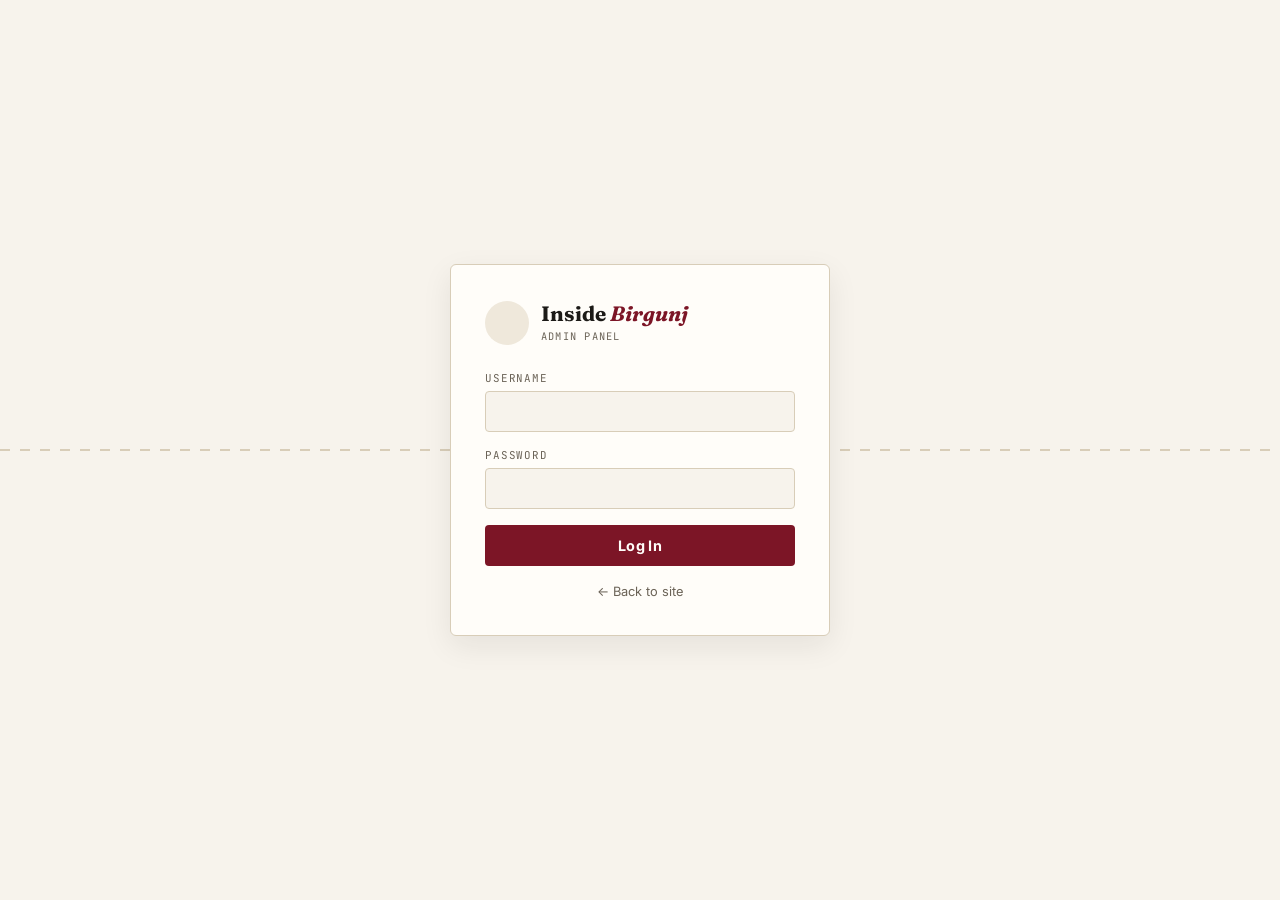
==== index.html @ 7fa863f2 "Rename insidebirgunj.html to index.html" ====
<!doctype html>
<html lang="en">
<head>
<meta charset="UTF-8" />
<meta name="viewport" content="width=device-width, initial-scale=1.0" />
<link rel="icon" type="image/png" href="assets/logo-192.png" />
<title>Admin Panel — Inside Birgunj</title>

<link rel="dns-prefetch" href="//fonts.googleapis.com" />
<link rel="preconnect" href="https://fonts.googleapis.com" />
<link rel="preconnect" href="https://fonts.gstatic.com" crossorigin />
<link href="https://fonts.googleapis.com/css2?family=Fraunces:opsz,wght@9..144,400;9..144,600;9..144,700;9..144,900&family=Inter:wght@400;500;600;700;800&family=JetBrains+Mono:wght@400;500;700&display=swap" rel="stylesheet">

<style>
  :root{
    --ink:#1c1a17;
    --paper:#f7f3ec;
    --paper-2:#efe8db;
    --crimson:#7c1526;
    --crimson-2:#a11d33;
    --gold:#c98a2c;
    --indigo:#22344f;
    --line:#d8cdb8;
    --muted:#6b6357;
    --white:#fffdf9;
    --green:#2f7d4f;
    --green-bg:#e4f3ea;
    --amber:#a3720f;
    --amber-bg:#faefda;
    --red:#a11d33;
    --red-bg:#f8e6ea;
  }
  *{box-sizing:border-box;}
  body{
    margin:0;
    background:var(--paper);
    color:var(--ink);
    font-family:'Inter',sans-serif;
    -webkit-font-smoothing:antialiased;
  }
  h1,h2,h3,h4{font-family:'Fraunces',serif;margin:0;font-weight:700;}
  a{color:inherit;text-decoration:none;}
  button{font-family:'Inter',sans-serif;}
  .mono{font-family:'JetBrains Mono',monospace;}

  /* ---------- Login screen ---------- */
  .login-screen{
    min-height:100vh;
    display:flex;align-items:center;justify-content:center;
    padding:20px;
    background:
      repeating-linear-gradient(90deg, var(--line) 0 10px, transparent 10px 20px) center/100% 2px no-repeat,
      var(--paper);
  }
  .login-card{
    background:var(--white);
    border:1px solid var(--line);
    border-radius:6px;
    padding:36px 34px;
    width:100%;max-width:380px;
    box-shadow:0 10px 30px rgba(28,26,23,.08);
  }
  .login-brand{display:flex;align-items:center;gap:12px;margin-bottom:26px;}
  .login-brand .seal{
    width:44px;height:44px;border-radius:50%;overflow:hidden;flex-shrink:0;background:var(--paper-2);
  }
  .login-brand .seal img{width:100%;height:100%;object-fit:cover;display:block;}
  .login-brand h1{font-size:1.3rem;line-height:1.1;}
  .login-brand h1 .accent{color:var(--crimson);font-style:italic;}
  .login-brand p{margin:3px 0 0;font-family:'JetBrains Mono',monospace;font-size:.65rem;letter-spacing:.12em;text-transform:uppercase;color:var(--muted);}

  .field{margin-bottom:16px;}
  .field label{
    display:block;font-family:'JetBrains Mono',monospace;font-size:.68rem;
    letter-spacing:.08em;text-transform:uppercase;color:var(--muted);margin-bottom:6px;
  }
  .field input{
    width:100%;padding:11px 12px;border:1px solid var(--line);border-radius:4px;
    font-size:.95rem;background:var(--paper);color:var(--ink);
  }
  .field input:focus{outline:2px solid var(--gold);outline-offset:1px;border-color:var(--gold);}

  .login-btn{
    width:100%;background:var(--crimson);color:var(--white);border:none;
    padding:12px;border-radius:4px;font-weight:700;font-size:.9rem;cursor:pointer;
    letter-spacing:.02em;transition:.15s;
  }
  .login-btn:hover{background:var(--crimson-2);}
  .login-error{
    background:var(--red-bg);color:var(--red);border:1px solid #e3b8c2;
    padding:9px 12px;border-radius:4px;font-size:.82rem;margin-bottom:16px;display:none;
  }
  .login-back{display:block;text-align:center;margin-top:18px;font-size:.8rem;color:var(--muted);}
  .login-back:hover{color:var(--crimson);}

  /* ---------- Admin shell ---------- */
  .admin-shell{display:none;min-height:100vh;}
  .admin-shell.active{display:flex;}
  .sidebar{
    width:230px;flex-shrink:0;background:var(--ink);color:#cfc6b6;
    min-height:100vh;padding:22px 0;
    display:flex;flex-direction:column;
  }
  .sidebar-brand{display:flex;align-items:center;gap:10px;padding:0 20px 22px;border-bottom:1px solid #3a352d;margin-bottom:14px;}
  .sidebar-brand .seal{width:34px;height:34px;border-radius:50%;overflow:hidden;background:var(--paper-2);flex-shrink:0;}
  .sidebar-brand .seal img{width:100%;height:100%;object-fit:cover;}
  .sidebar-brand span{font-family:'Fraunces',serif;font-weight:700;color:var(--white);font-size:1.05rem;}
  .sidebar-brand span .accent{color:var(--gold);font-style:italic;}

  .sidenav{list-style:none;margin:0;padding:0;flex:1;}
  .sidenav li a{
    display:flex;align-items:center;gap:10px;
    padding:11px 20px;font-size:.88rem;color:#cfc6b6;
    border-left:3px solid transparent;cursor:pointer;
  }
  .sidenav li a:hover{background:rgba(255,255,255,.05);color:var(--white);}
  .sidenav li a.active{background:rgba(124,21,38,.35);border-left-color:var(--gold);color:var(--white);font-weight:600;}

  .sidebar-foot{padding:16px 20px 0;border-top:1px solid #3a352d;margin-top:10px;}
  .sidebar-foot a{display:block;font-size:.82rem;color:#cfc6b6;padding:8px 0;}
  .sidebar-foot a:hover{color:var(--gold);}

  .main{flex:1;padding:30px 34px;max-width:1100px;}
  .main-head{display:flex;justify-content:space-between;align-items:flex-start;margin-bottom:24px;flex-wrap:wrap;gap:12px;}
  .main-head h2{font-size:1.6rem;}
  .main-head p{margin:4px 0 0;color:var(--muted);font-size:.88rem;}

  .panel{display:none;}
  .panel.active{display:block;}

  .card-box{
    background:var(--white);border:1px solid var(--line);border-radius:6px;
    padding:22px;margin-bottom:20px;
  }
  .card-box h3{font-size:1.05rem;margin-bottom:16px;}

  .form-grid{display:grid;grid-template-columns:1fr 1fr;gap:14px;}
  .form-grid .full{grid-column:1/-1;}
  .form-grid label{
    display:block;font-family:'JetBrains Mono',monospace;font-size:.66rem;
    letter-spacing:.07em;text-transform:uppercase;color:var(--muted);margin-bottom:6px;
  }
  .form-grid input, .form-grid textarea, .form-grid select{
    width:100%;padding:10px 11px;border:1px solid var(--line);border-radius:4px;
    font-size:.9rem;font-family:'Inter',sans-serif;background:var(--paper);color:var(--ink);
  }
  .form-grid textarea{resize:vertical;min-height:80px;}
  .form-grid input:focus, .form-grid textarea:focus, .form-grid select:focus{outline:2px solid var(--gold);outline-offset:1px;border-color:var(--gold);}

  .btn-primary{
    background:var(--crimson);color:var(--white);border:none;padding:10px 20px;
    border-radius:4px;font-weight:700;font-size:.85rem;cursor:pointer;margin-top:16px;
  }
  .btn-primary:hover{background:var(--crimson-2);}
  .btn-secondary{
    background:none;color:var(--indigo);border:1px solid var(--indigo);padding:8px 16px;
    border-radius:4px;font-size:.82rem;cursor:pointer;
  }
  .btn-secondary:hover{background:var(--indigo);color:var(--white);}
  .btn-danger{
    background:none;color:var(--red);border:1px solid #e3b8c2;padding:6px 12px;
    border-radius:4px;font-size:.78rem;cursor:pointer;
  }
  .btn-danger:hover{background:var(--red-bg);}

  table{width:100%;border-collapse:collapse;font-size:.87rem;}
  th{
    text-align:left;font-family:'JetBrains Mono',monospace;font-size:.68rem;
    letter-spacing:.06em;text-transform:uppercase;color:var(--crimson-2);
    border-bottom:2px solid var(--line);padding:9px 10px;background:var(--paper-2);
  }
  td{padding:11px 10px;border-bottom:1px solid var(--line);vertical-align:middle;}
  tr:last-child td{border-bottom:none;}
  .thumb-sm{width:52px;height:40px;object-fit:cover;border-radius:3px;display:block;background:var(--paper-2);}
  .empty-row td{text-align:center;color:var(--muted);padding:26px 10px;}

  .stat-row{display:grid;grid-template-columns:repeat(3,1fr);gap:16px;margin-bottom:22px;}
  .stat-box{background:var(--white);border:1px solid var(--line);border-radius:6px;padding:18px 20px;}
  .stat-box .lbl{font-family:'JetBrains Mono',monospace;font-size:.68rem;letter-spacing:.08em;text-transform:uppercase;color:var(--muted);}
  .stat-box .val{font-size:1.8rem;font-family:'Fraunces',serif;font-weight:700;margin-top:4px;}

  .toast{
    position:fixed;bottom:24px;right:24px;background:var(--ink);color:var(--white);
    padding:12px 18px;border-radius:5px;font-size:.85rem;box-shadow:0 6px 18px rgba(0,0,0,.2);
    display:none;z-index:100;
  }
  .toast.show{display:block;}

  @media(max-width:800px){
    .admin-shell.active{flex-direction:column;}
    .sidebar{width:100%;min-height:auto;}
    .sidenav{display:flex;overflow-x:auto;}
    .sidenav li a{white-space:nowrap;border-left:none;border-bottom:3px solid transparent;}
    .sidenav li a.active{border-left:none;border-bottom-color:var(--gold);}
    .main{padding:20px 16px;}
    .form-grid{grid-template-columns:1fr;}
    .stat-row{grid-template-columns:1fr;}
  }
</style>
</head>
<body>

<!-- ===================== LOGIN SCREEN ===================== -->
<div class="login-screen" id="loginScreen">
  <div class="login-card">
    <div class="login-brand">
      <div class="seal"><img src="assets/logo-192.png" alt="Inside Birgunj logo" onerror="this.style.display='none'"></div>
      <div>
        <h1>Inside <span class="accent">Birgunj</span></h1>
        <p>Admin Panel</p>
      </div>
    </div>

    <div class="login-error" id="loginError">Invalid username or password.</div>

    <form id="loginForm">
      <div class="field">
        <label for="loginUser">Username</label>
        <input type="text" id="loginUser" autocomplete="username" required />
      </div>
      <div class="field">
        <label for="loginPass">Password</label>
        <input type="password" id="loginPass" autocomplete="current-password" required />
      </div>
      <button type="submit" class="login-btn">Log In</button>
    </form>
    <a href="index.html" class="login-back">← Back to site</a>
  </div>
</div>

<!-- ===================== ADMIN SHELL ===================== -->
<div class="admin-shell" id="adminShell">
  <aside class="sidebar">
    <div class="sidebar-brand">
      <div class="seal"><img src="assets/logo-192.png" alt="" onerror="this.style.display='none'"></div>
      <span>Inside <span class="accent">Birgunj</span></span>
    </div>
    <ul class="sidenav">
      <li><a data-panel="panel-dashboard" class="active">📊 Dashboard</a></li>
      <li><a data-panel="panel-news">📰 News / Latest Updates</a></li>
      <li><a data-panel="panel-gallery">🖼️ Photo Gallery</a></li>
      <li><a data-panel="panel-video">🎬 Video</a></li>
    </ul>
    <div class="sidebar-foot">
      <a href="index.html">← Back to site</a>
      <a href="#" id="logoutBtn">⎋ Log out</a>
    </div>
  </aside>

  <main class="main">

    <!-- DASHBOARD -->
    <section class="panel active" id="panel-dashboard">
      <div class="main-head">
        <div>
          <h2>Dashboard</h2>
          <p>Overview of published content on Inside Birgunj.</p>
        </div>
      </div>
      <div class="stat-row">
        <div class="stat-box"><div class="lbl">Published Stories</div><div class="val" id="statNews">0</div></div>
        <div class="stat-box"><div class="lbl">Gallery Photos</div><div class="val" id="statGallery">0</div></div>
        <div class="stat-box"><div class="lbl">Video</div><div class="val" id="statVideo">0</div></div>
      </div>
      <div class="card-box">
        <h3>Recent Stories</h3>
        <table>
          <thead><tr><th>Title</th><th>Category</th><th>Author</th><th>Date</th></tr></thead>
          <tbody id="dashRecentBody"><tr class="empty-row"><td colspan="4">No stories yet.</td></tr></tbody>
        </table>
      </div>
    </section>

    <!-- NEWS -->
    <section class="panel" id="panel-news">
      <div class="main-head">
        <div>
          <h2>News / Latest Updates</h2>
          <p>Stories published here appear in the "Latest Updates" section on the site.</p>
        </div>
      </div>

      <div class="card-box">
        <h3 id="newsFormTitle">Add New Story</h3>
        <form id="newsForm">
          <input type="hidden" id="newsEditIndex" value="" />
          <div class="form-grid">
            <div class="full">
              <label>Title</label>
              <input type="text" id="newsTitle" required />
            </div>
            <div>
              <label>Category</label>
              <select id="newsCategory">
                <option>Local Birgunj</option>
                <option>Nepal</option>
                <option>Business &amp; Trade</option>
                <option>Sports</option>
                <option>World</option>
              </select>
            </div>
            <div>
              <label>Author</label>
              <input type="text" id="newsAuthor" placeholder="Inside Birgunj Desk" />
            </div>
            <div class="full">
              <label>Description</label>
              <textarea id="newsDescription" required></textarea>
            </div>
            <div class="full">
              <label>Image URL</label>
              <input type="text" id="newsImage" placeholder="https://..." />
            </div>
          </div>
          <button type="submit" class="btn-primary" id="newsSubmitBtn">Publish Story</button>
          <button type="button" class="btn-secondary" id="newsCancelEdit" style="display:none;margin-top:16px;margin-left:10px;">Cancel edit</button>
        </form>
      </div>

      <div class="card-box">
        <h3>Published Stories</h3>
        <table>
          <thead><tr><th></th><th>Title</th><th>Category</th><th>Date</th><th></th></tr></thead>
          <tbody id="newsTableBody"><tr class="empty-row"><td colspan="5">No stories yet.</td></tr></tbody>
        </table>
      </div>
    </section>

    <!-- GALLERY -->
    <section class="panel" id="panel-gallery">
      <div class="main-head">
        <div>
          <h2>Photo Gallery</h2>
          <p>Photos added here appear at the top of the site's Photo Gallery section.</p>
        </div>
      </div>

      <div class="card-box">
        <h3>Add Photo</h3>
        <form id="galleryForm">
          <div class="form-grid">
            <div class="full">
              <label>Image URL</label>
              <input type="text" id="galleryImage" placeholder="https://..." required />
            </div>
            <div class="full">
              <label>Caption</label>
              <input type="text" id="galleryCaption" placeholder="e.g. Ghantaghar clock tower" />
            </div>
          </div>
          <button type="submit" class="btn-primary">Add to Gallery</button>
        </form>
      </div>

      <div class="card-box">
        <h3>Current Photos</h3>
        <table>
          <thead><tr><th></th><th>Caption</th><th></th></tr></thead>
          <tbody id="galleryTableBody"><tr class="empty-row"><td colspan="3">No photos added yet.</td></tr></tbody>
        </table>
      </div>
    </section>

    <!-- VIDEO -->
    <section class="panel" id="panel-video">
      <div class="main-head">
        <div>
          <h2>Video</h2>
          <p>Set the embed shown in the site's Video section (YouTube/Vimeo embed URL).</p>
        </div>
      </div>

      <div class="card-box">
        <h3>Featured Video</h3>
        <form id="videoForm">
          <div class="form-grid">
            <div class="full">
              <label>Embed URL</label>
              <input type="text" id="videoEmbed" placeholder="https://www.youtube.com/embed/..." />
            </div>
            <div class="full">
              <label>Title (optional)</label>
              <input type="text" id="videoTitle" />
            </div>
          </div>
          <button type="submit" class="btn-primary">Save Video</button>
          <button type="button" class="btn-secondary" id="videoClearBtn" style="margin-top:16px;margin-left:10px;">Remove Video</button>
        </form>
      </div>
    </section>

  </main>
</div>

<div class="toast" id="toast"></div>

<script>
  // ---------- Credentials ----------
  var ADMIN_USER = 'insidebirgunj';
  var ADMIN_PASS = 'insidebirgunj@np';
  var SESSION_KEY = 'ib_admin_session';

  // ---------- Helpers ----------
  function readJSON(key, fallback){
    try{ var raw = localStorage.getItem(key); return raw ? JSON.parse(raw) : fallback; }
    catch(e){ return fallback; }
  }
  function writeJSON(key, val){ localStorage.setItem(key, JSON.stringify(val)); }
  function esc(str){ var d=document.createElement('div'); d.textContent = str==null?'':str; return d.innerHTML; }
  function showToast(msg){
    var t = document.getElementById('toast');
    t.textContent = msg; t.classList.add('show');
    clearTimeout(t._timer);
    t._timer = setTimeout(function(){ t.classList.remove('show'); }, 2200);
  }

  // ---------- Auth ----------
  function isLoggedIn(){ return sessionStorage.getItem(SESSION_KEY) === '1'; }
  function showAdmin(){
    document.getElementById('loginScreen').style.display = 'none';
    document.getElementById('adminShell').classList.add('active');
    renderAll();
  }
  function showLogin(){
    document.getElementById('adminShell').classList.remove('active');
    document.getElementById('loginScreen').style.display = 'flex';
  }
  if(isLoggedIn()){ showAdmin(); }

  document.getElementById('loginForm').addEventListener('submit', function(e){
    e.preventDefault();
    var u = document.getElementById('loginUser').value.trim();
    var p = document.getElementById('loginPass').value;
    var err = document.getElementById('loginError');
    if(u === ADMIN_USER && p === ADMIN_PASS){
      sessionStorage.setItem(SESSION_KEY, '1');
      err.style.display = 'none';
      showAdmin();
    } else {
      err.style.display = 'block';
    }
  });

  document.getElementById('logoutBtn').addEventListener('click', function(e){
    e.preventDefault();
    sessionStorage.removeItem(SESSION_KEY);
    showLogin();
  });

  // ---------- Sidebar nav ----------
  document.querySelectorAll('.sidenav a[data-panel]').forEach(function(link){
    link.addEventListener('click', function(){
      document.querySelectorAll('.sidenav a').forEach(function(a){ a.classList.remove('active'); });
      document.querySelectorAll('.panel').forEach(function(p){ p.classList.remove('active'); });
      this.classList.add('active');
      document.getElementById(this.getAttribute('data-panel')).classList.add('active');
    });
  });

  // ---------- NEWS ----------
  function getNews(){ return readJSON('ib_news', []); }
  function saveNews(arr){ writeJSON('ib_news', arr); }

  function renderNews(){
    var news = getNews();
    var body = document.getElementById('newsTableBody');
    var dashBody = document.getElementById('dashRecentBody');
    document.getElementById('statNews').textContent = news.length;

    if(!news.length){
      body.innerHTML = '<tr class="empty-row"><td colspan="5">No stories yet.</td></tr>';
      dashBody.innerHTML = '<tr class="empty-row"><td colspan="4">No stories yet.</td></tr>';
      return;
    }
    body.innerHTML = news.map(function(item, i){
      var img = item.image ? '<img class="thumb-sm" src="'+esc(item.image)+'">' : '<div class="thumb-sm"></div>';
      return '<tr>'+
        '<td>'+img+'</td>'+
        '<td>'+esc(item.title)+'</td>'+
        '<td>'+esc(item.category||'News')+'</td>'+
        '<td class="mono">'+esc(item.date||'')+'</td>'+
        '<td style="white-space:nowrap;">'+
          '<button class="btn-secondary" style="margin-right:6px;" onclick="editNews('+i+')">Edit</button>'+
          '<button class="btn-danger" onclick="deleteNews('+i+')">Delete</button>'+
        '</td>'+
      '</tr>';
    }).join('');

    dashBody.innerHTML = news.slice(-5).reverse().map(function(item){
      return '<tr>'+
        '<td>'+esc(item.title)+'</td>'+
        '<td>'+esc(item.category||'News')+'</td>'+
        '<td>'+esc(item.author||'Inside Birgunj Desk')+'</td>'+
        '<td class="mono">'+esc(item.date||'')+'</td>'+
      '</tr>';
    }).join('');
  }

  document.getElementById('newsForm').addEventListener('submit', function(e){
    e.preventDefault();
    var news = getNews();
    var editIndex = document.getElementById('newsEditIndex').value;
    var entry = {
      title: document.getElementById('newsTitle').value.trim(),
      category: document.getElementById('newsCategory').value,
      author: document.getElementById('newsAuthor').value.trim() || 'Inside Birgunj Desk',
      description: document.getElementById('newsDescription').value.trim(),
      image: document.getElementById('newsImage').value.trim(),
      date: new Date().toLocaleDateString('en-US', {month:'short', day:'numeric', year:'numeric'})
    };
    if(editIndex !== ''){
      entry.date = news[editIndex].date || entry.date;
      news[editIndex] = entry;
      showToast('Story updated.');
    } else {
      news.push(entry);
      showToast('Story published.');
    }
    saveNews(news);
    resetNewsForm();
    renderNews();
  });

  window.editNews = function(i){
    var item = getNews()[i];
    document.getElementById('newsEditIndex').value = i;
    document.getElementById('newsTitle').value = item.title || '';
    document.getElementById('newsCategory').value = item.category || 'Local Birgunj';
    document.getElementById('newsAuthor').value = item.author || '';
    document.getElementById('newsDescription').value = item.description || '';
    document.getElementById('newsImage').value = item.image || '';
    document.getElementById('newsFormTitle').textContent = 'Edit Story';
    document.getElementById('newsSubmitBtn').textContent = 'Save Changes';
    document.getElementById('newsCancelEdit').style.display = 'inline-block';
    document.querySelector('[data-panel="panel-news"]').click();
    window.scrollTo({top:0, behavior:'smooth'});
  };

  window.deleteNews = function(i){
    if(!confirm('Delete this story?')) return;
    var news = getNews();
    news.splice(i, 1);
    saveNews(news);
    renderNews();
    showToast('Story deleted.');
  };

  function resetNewsForm(){
    document.getElementById('newsForm').reset();
    document.getElementById('newsEditIndex').value = '';
    document.getElementById('newsFormTitle').textContent = 'Add New Story';
    document.getElementById('newsSubmitBtn').textContent = 'Publish Story';
    document.getElementById('newsCancelEdit').style.display = 'none';
  }
  document.getElementById('newsCancelEdit').addEventListener('click', resetNewsForm);

  // ---------- GALLERY ----------
  function getGallery(){ return readJSON('ib_gallery', []); }
  function saveGallery(arr){ writeJSON('ib_gallery', arr); }

  function renderGallery(){
    var gallery = getGallery();
    var body = document.getElementById('galleryTableBody');
    document.getElementById('statGallery').textContent = gallery.length;
    if(!gallery.length){
      body.innerHTML = '<tr class="empty-row"><td colspan="3">No photos added yet.</td></tr>';
      return;
    }
    body.innerHTML = gallery.map(function(item, i){
      return '<tr>'+
        '<td><img class="thumb-sm" src="'+esc(item.image)+'"></td>'+
        '<td>'+esc(item.caption||'')+'</td>'+
        '<td><button class="btn-danger" onclick="deleteGalleryItem('+i+')">Delete</button></td>'+
      '</tr>';
    }).join('');
  }

  document.getElementById('galleryForm').addEventListener('submit', function(e){
    e.preventDefault();
    var gallery = getGallery();
    gallery.push({
      image: document.getElementById('galleryImage').value.trim(),
      caption: document.getElementById('galleryCaption').value.trim()
    });
    saveGallery(gallery);
    document.getElementById('galleryForm').reset();
    renderGallery();
    showToast('Photo added.');
  });

  window.deleteGalleryItem = function(i){
    if(!confirm('Remove this photo?')) return;
    var gallery = getGallery();
    gallery.splice(i, 1);
    saveGallery(gallery);
    renderGallery();
    showToast('Photo removed.');
  };

  // ---------- VIDEO ----------
  function getVideo(){ return readJSON('ib_video', null); }
  function saveVideo(v){ writeJSON('ib_video', v); }

  function renderVideo(){
    var video = getVideo();
    document.getElementById('statVideo').textContent = video && video.embedUrl ? '1' : '0';
    document.getElementById('videoEmbed').value = (video && video.embedUrl) || '';
    document.getElementById('videoTitle').value = (video && video.title) || '';
  }

  document.getElementById('videoForm').addEventListener('submit', function(e){
    e.preventDefault();
    var embedUrl = document.getElementById('videoEmbed').value.trim();
    var title = document.getElementById('videoTitle').value.trim();
    if(!embedUrl){ showToast('Enter an embed URL first.'); return; }
    saveVideo({embedUrl: embedUrl, title: title});
    renderVideo();
    showToast('Video saved.');
  });

  document.getElementById('videoClearBtn').addEventListener('click', function(){
    if(!confirm('Remove the featured video?')) return;
    localStorage.removeItem('ib_video');
    renderVideo();
    showToast('Video removed.');
  });

  // ---------- Init ----------
  function renderAll(){
    renderNews();
    renderGallery();
    renderVideo();
  }
</script>

</body>
</html>
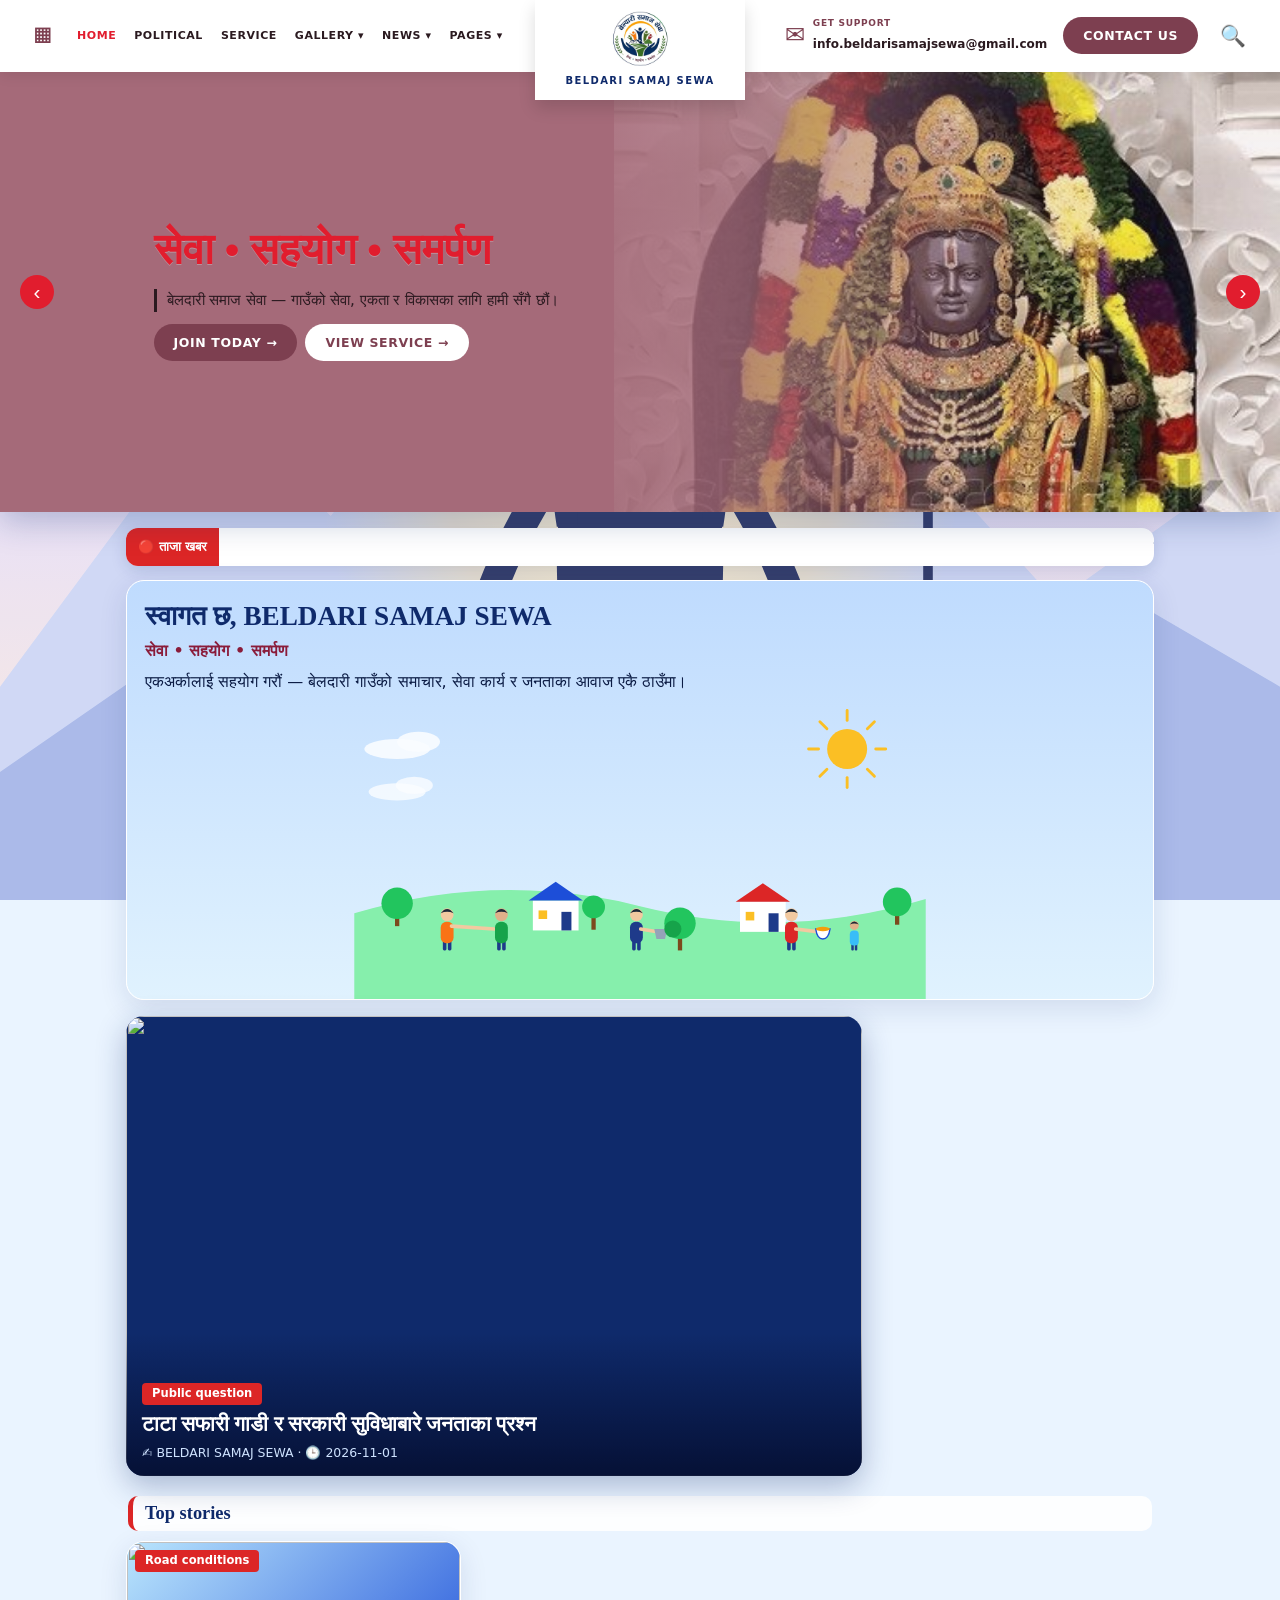
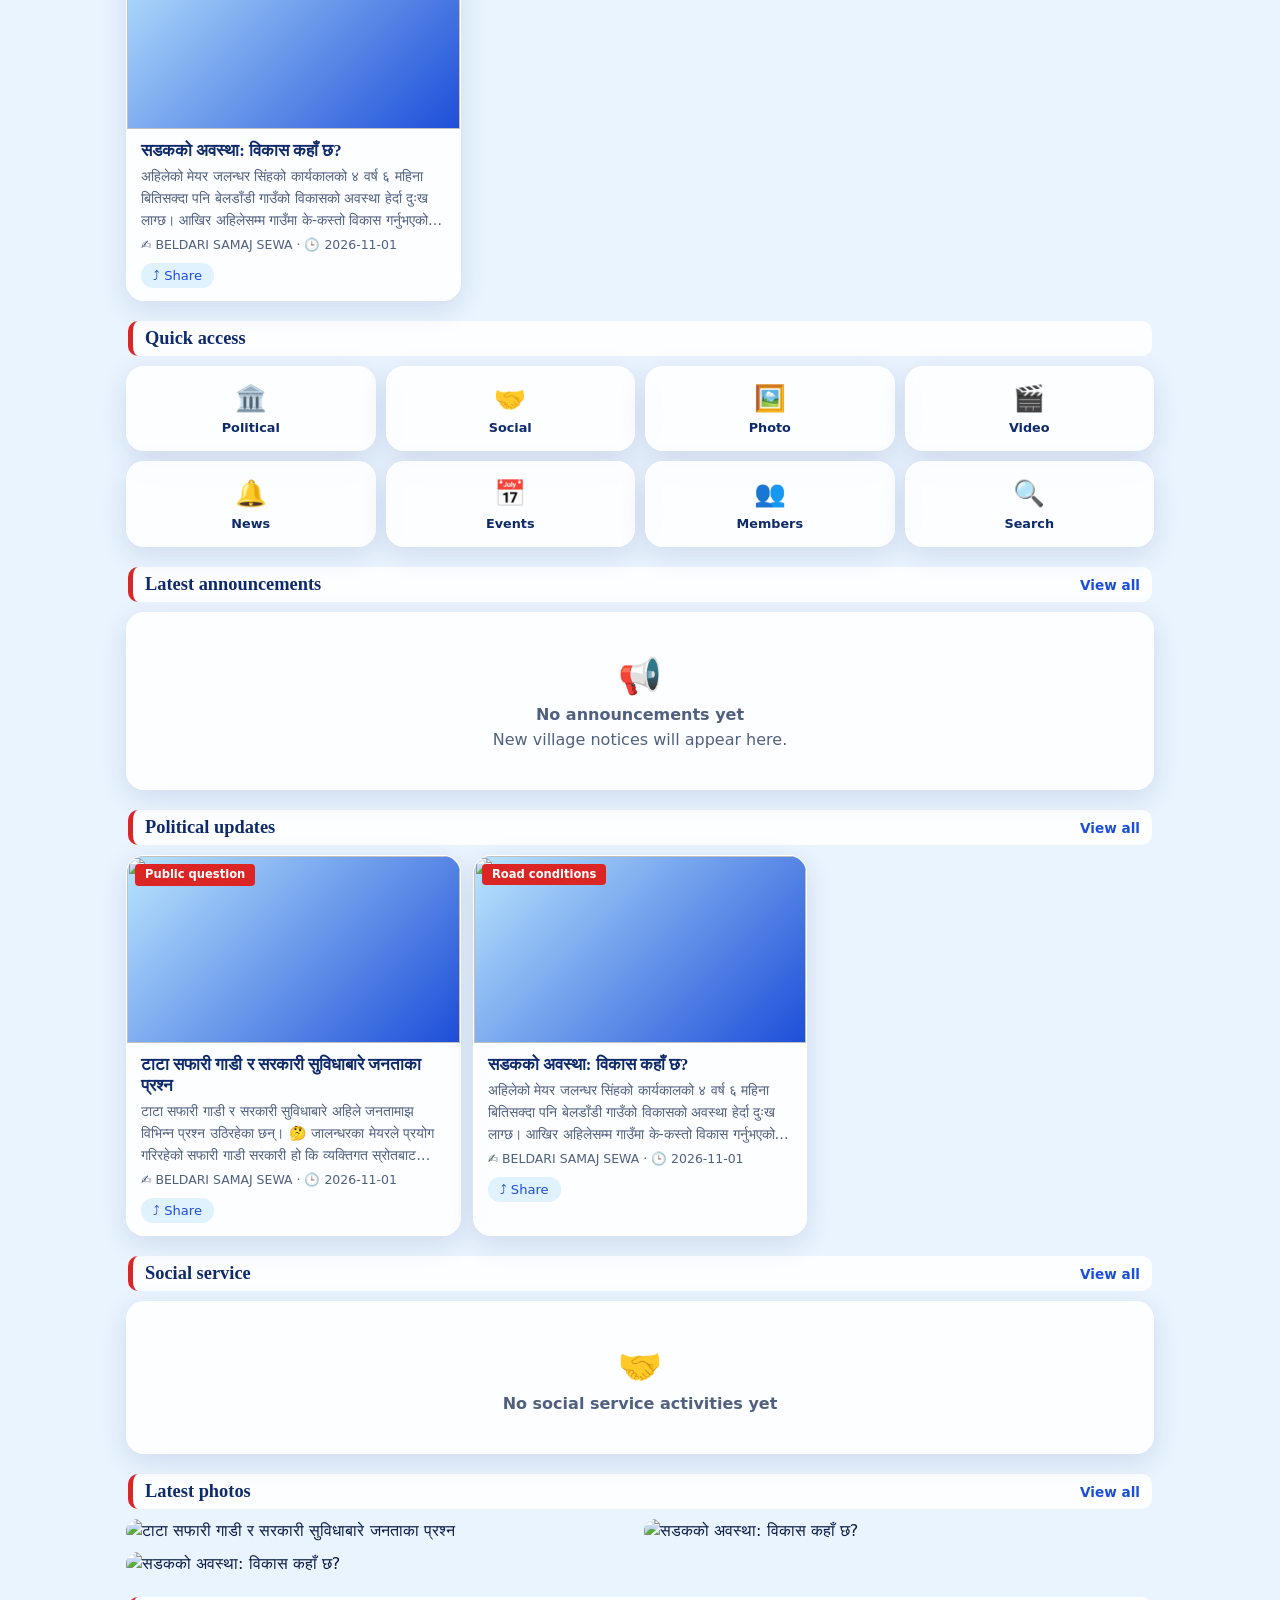
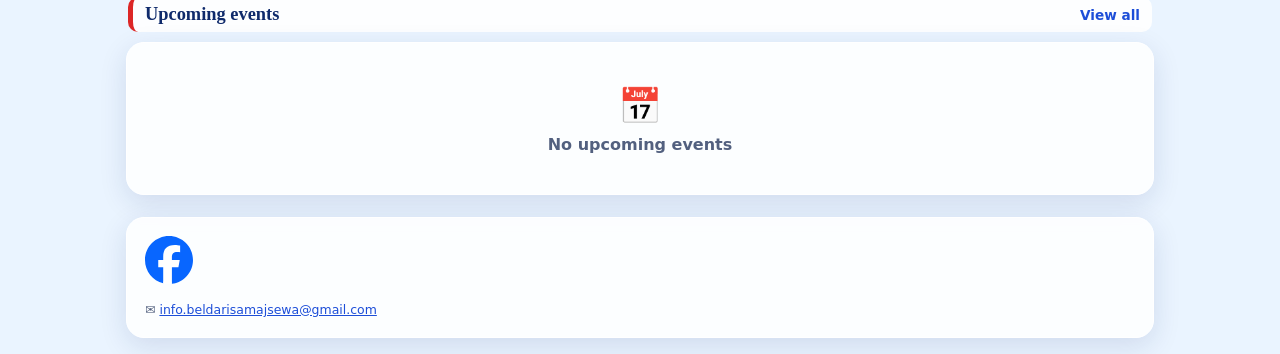
==== commit cbd84c5f: "Rename index (6).html to index.html" ====
--- a/index.html
+++ b/index.html
@@ -1,637 +1,482 @@
 <!doctype html>
-<html lang="en">
+<html lang="ne">
 <head>
-<meta charset="UTF-8" />
-<meta name="viewport" content="width=device-width, initial-scale=1.0" />
-<link rel="icon" type="image/png" href="assets/logo-192.png" />
-<title>Admin Panel — Inside Birgunj</title>
-
-<link rel="dns-prefetch" href="//fonts.googleapis.com" />
-<link rel="preconnect" href="https://fonts.googleapis.com" />
-<link rel="preconnect" href="https://fonts.gstatic.com" crossorigin />
-<link href="https://fonts.googleapis.com/css2?family=Fraunces:opsz,wght@9..144,400;9..144,600;9..144,700;9..144,900&family=Inter:wght@400;500;600;700;800&family=JetBrains+Mono:wght@400;500;700&display=swap" rel="stylesheet">
-
-<style>
-  :root{
-    --ink:#1c1a17;
-    --paper:#f7f3ec;
-    --paper-2:#efe8db;
-    --crimson:#7c1526;
-    --crimson-2:#a11d33;
-    --gold:#c98a2c;
-    --indigo:#22344f;
-    --line:#d8cdb8;
-    --muted:#6b6357;
-    --white:#fffdf9;
-    --green:#2f7d4f;
-    --green-bg:#e4f3ea;
-    --amber:#a3720f;
-    --amber-bg:#faefda;
-    --red:#a11d33;
-    --red-bg:#f8e6ea;
-  }
-  *{box-sizing:border-box;}
-  body{
-    margin:0;
-    background:var(--paper);
-    color:var(--ink);
-    font-family:'Inter',sans-serif;
-    -webkit-font-smoothing:antialiased;
-  }
-  h1,h2,h3,h4{font-family:'Fraunces',serif;margin:0;font-weight:700;}
-  a{color:inherit;text-decoration:none;}
-  button{font-family:'Inter',sans-serif;}
-  .mono{font-family:'JetBrains Mono',monospace;}
-
-  /* ---------- Login screen ---------- */
-  .login-screen{
-    min-height:100vh;
-    display:flex;align-items:center;justify-content:center;
-    padding:20px;
-    background:
-      repeating-linear-gradient(90deg, var(--line) 0 10px, transparent 10px 20px) center/100% 2px no-repeat,
-      var(--paper);
-  }
-  .login-card{
-    background:var(--white);
-    border:1px solid var(--line);
-    border-radius:6px;
-    padding:36px 34px;
-    width:100%;max-width:380px;
-    box-shadow:0 10px 30px rgba(28,26,23,.08);
-  }
-  .login-brand{display:flex;align-items:center;gap:12px;margin-bottom:26px;}
-  .login-brand .seal{
-    width:44px;height:44px;border-radius:50%;overflow:hidden;flex-shrink:0;background:var(--paper-2);
-  }
-  .login-brand .seal img{width:100%;height:100%;object-fit:cover;display:block;}
-  .login-brand h1{font-size:1.3rem;line-height:1.1;}
-  .login-brand h1 .accent{color:var(--crimson);font-style:italic;}
-  .login-brand p{margin:3px 0 0;font-family:'JetBrains Mono',monospace;font-size:.65rem;letter-spacing:.12em;text-transform:uppercase;color:var(--muted);}
-
-  .field{margin-bottom:16px;}
-  .field label{
-    display:block;font-family:'JetBrains Mono',monospace;font-size:.68rem;
-    letter-spacing:.08em;text-transform:uppercase;color:var(--muted);margin-bottom:6px;
-  }
-  .field input{
-    width:100%;padding:11px 12px;border:1px solid var(--line);border-radius:4px;
-    font-size:.95rem;background:var(--paper);color:var(--ink);
-  }
-  .field input:focus{outline:2px solid var(--gold);outline-offset:1px;border-color:var(--gold);}
-
-  .login-btn{
-    width:100%;background:var(--crimson);color:var(--white);border:none;
-    padding:12px;border-radius:4px;font-weight:700;font-size:.9rem;cursor:pointer;
-    letter-spacing:.02em;transition:.15s;
-  }
-  .login-btn:hover{background:var(--crimson-2);}
-  .login-error{
-    background:var(--red-bg);color:var(--red);border:1px solid #e3b8c2;
-    padding:9px 12px;border-radius:4px;font-size:.82rem;margin-bottom:16px;display:none;
-  }
-  .login-back{display:block;text-align:center;margin-top:18px;font-size:.8rem;color:var(--muted);}
-  .login-back:hover{color:var(--crimson);}
-
-  /* ---------- Admin shell ---------- */
-  .admin-shell{display:none;min-height:100vh;}
-  .admin-shell.active{display:flex;}
-  .sidebar{
-    width:230px;flex-shrink:0;background:var(--ink);color:#cfc6b6;
-    min-height:100vh;padding:22px 0;
-    display:flex;flex-direction:column;
-  }
-  .sidebar-brand{display:flex;align-items:center;gap:10px;padding:0 20px 22px;border-bottom:1px solid #3a352d;margin-bottom:14px;}
-  .sidebar-brand .seal{width:34px;height:34px;border-radius:50%;overflow:hidden;background:var(--paper-2);flex-shrink:0;}
-  .sidebar-brand .seal img{width:100%;height:100%;object-fit:cover;}
-  .sidebar-brand span{font-family:'Fraunces',serif;font-weight:700;color:var(--white);font-size:1.05rem;}
-  .sidebar-brand span .accent{color:var(--gold);font-style:italic;}
-
-  .sidenav{list-style:none;margin:0;padding:0;flex:1;}
-  .sidenav li a{
-    display:flex;align-items:center;gap:10px;
-    padding:11px 20px;font-size:.88rem;color:#cfc6b6;
-    border-left:3px solid transparent;cursor:pointer;
-  }
-  .sidenav li a:hover{background:rgba(255,255,255,.05);color:var(--white);}
-  .sidenav li a.active{background:rgba(124,21,38,.35);border-left-color:var(--gold);color:var(--white);font-weight:600;}
-
-  .sidebar-foot{padding:16px 20px 0;border-top:1px solid #3a352d;margin-top:10px;}
-  .sidebar-foot a{display:block;font-size:.82rem;color:#cfc6b6;padding:8px 0;}
-  .sidebar-foot a:hover{color:var(--gold);}
-
-  .main{flex:1;padding:30px 34px;max-width:1100px;}
-  .main-head{display:flex;justify-content:space-between;align-items:flex-start;margin-bottom:24px;flex-wrap:wrap;gap:12px;}
-  .main-head h2{font-size:1.6rem;}
-  .main-head p{margin:4px 0 0;color:var(--muted);font-size:.88rem;}
-
-  .panel{display:none;}
-  .panel.active{display:block;}
-
-  .card-box{
-    background:var(--white);border:1px solid var(--line);border-radius:6px;
-    padding:22px;margin-bottom:20px;
-  }
-  .card-box h3{font-size:1.05rem;margin-bottom:16px;}
-
-  .form-grid{display:grid;grid-template-columns:1fr 1fr;gap:14px;}
-  .form-grid .full{grid-column:1/-1;}
-  .form-grid label{
-    display:block;font-family:'JetBrains Mono',monospace;font-size:.66rem;
-    letter-spacing:.07em;text-transform:uppercase;color:var(--muted);margin-bottom:6px;
-  }
-  .form-grid input, .form-grid textarea, .form-grid select{
-    width:100%;padding:10px 11px;border:1px solid var(--line);border-radius:4px;
-    font-size:.9rem;font-family:'Inter',sans-serif;background:var(--paper);color:var(--ink);
-  }
-  .form-grid textarea{resize:vertical;min-height:80px;}
-  .form-grid input:focus, .form-grid textarea:focus, .form-grid select:focus{outline:2px solid var(--gold);outline-offset:1px;border-color:var(--gold);}
-
-  .btn-primary{
-    background:var(--crimson);color:var(--white);border:none;padding:10px 20px;
-    border-radius:4px;font-weight:700;font-size:.85rem;cursor:pointer;margin-top:16px;
-  }
-  .btn-primary:hover{background:var(--crimson-2);}
-  .btn-secondary{
-    background:none;color:var(--indigo);border:1px solid var(--indigo);padding:8px 16px;
-    border-radius:4px;font-size:.82rem;cursor:pointer;
-  }
-  .btn-secondary:hover{background:var(--indigo);color:var(--white);}
-  .btn-danger{
-    background:none;color:var(--red);border:1px solid #e3b8c2;padding:6px 12px;
-    border-radius:4px;font-size:.78rem;cursor:pointer;
-  }
-  .btn-danger:hover{background:var(--red-bg);}
-
-  table{width:100%;border-collapse:collapse;font-size:.87rem;}
-  th{
-    text-align:left;font-family:'JetBrains Mono',monospace;font-size:.68rem;
-    letter-spacing:.06em;text-transform:uppercase;color:var(--crimson-2);
-    border-bottom:2px solid var(--line);padding:9px 10px;background:var(--paper-2);
-  }
-  td{padding:11px 10px;border-bottom:1px solid var(--line);vertical-align:middle;}
-  tr:last-child td{border-bottom:none;}
-  .thumb-sm{width:52px;height:40px;object-fit:cover;border-radius:3px;display:block;background:var(--paper-2);}
-  .empty-row td{text-align:center;color:var(--muted);padding:26px 10px;}
-
-  .stat-row{display:grid;grid-template-columns:repeat(3,1fr);gap:16px;margin-bottom:22px;}
-  .stat-box{background:var(--white);border:1px solid var(--line);border-radius:6px;padding:18px 20px;}
-  .stat-box .lbl{font-family:'JetBrains Mono',monospace;font-size:.68rem;letter-spacing:.08em;text-transform:uppercase;color:var(--muted);}
-  .stat-box .val{font-size:1.8rem;font-family:'Fraunces',serif;font-weight:700;margin-top:4px;}
-
-  .toast{
-    position:fixed;bottom:24px;right:24px;background:var(--ink);color:var(--white);
-    padding:12px 18px;border-radius:5px;font-size:.85rem;box-shadow:0 6px 18px rgba(0,0,0,.2);
-    display:none;z-index:100;
-  }
-  .toast.show{display:block;}
-
-  @media(max-width:800px){
-    .admin-shell.active{flex-direction:column;}
-    .sidebar{width:100%;min-height:auto;}
-    .sidenav{display:flex;overflow-x:auto;}
-    .sidenav li a{white-space:nowrap;border-left:none;border-bottom:3px solid transparent;}
-    .sidenav li a.active{border-left:none;border-bottom-color:var(--gold);}
-    .main{padding:20px 16px;}
-    .form-grid{grid-template-columns:1fr;}
-    .stat-row{grid-template-columns:1fr;}
-  }
+<meta charset="utf-8">
+<meta name="viewport" content="width=device-width,initial-scale=1,viewport-fit=cover">
+<title>BELDARI SAMAJ SEWA</title>
+<meta name="description" content="BELDARI SAMAJ SEWA – सेवा • सहयोग • समर्पण">
+<meta name="theme-color" content="#14327a">
+<meta property="og:site_name" content="BELDARI SAMAJ SEWA"><meta property="og:type" content="website">
+<meta property="og:title" content="BELDARI SAMAJ SEWA"><meta property="og:description" content="सेवा • सहयोग • समर्पण">
+<meta name="twitter:card" content="summary_large_image">
+<link rel="icon" href="[data-uri]"><link rel="apple-touch-icon" href="[data-uri]">
+<style>:root{--navy:#0f2a6b;--royal:#1d4ed8;--sky:#e0f2fe;--sky2:#bae6fd;--ink:#0b1b44;--mut:#52607f;--ok:#16a34a;--err:#dc2626;--glass:rgba(255,255,255,.84);--line:rgba(29,78,216,.16)}
+*{box-sizing:border-box;margin:0}
+html{scroll-behavior:smooth}
+body{font:16px/1.55 "Noto Sans Devanagari","Segoe UI",system-ui,sans-serif;color:var(--ink);background:#eaf4ff;min-height:100vh;padding-bottom:84px}
+h1,h2,h3{font-family:"Noto Serif Devanagari",Georgia,serif;line-height:1.25;color:var(--navy)}
+.bg{position:fixed;inset:0;z-index:-1;overflow:hidden;background:url(shiv.jpg) center/cover no-repeat,url([data-uri]) center bottom/cover no-repeat #c9d6f7}
+.bg video{position:absolute;inset:0;width:100%;height:100%;object-fit:cover}
+.veil{position:absolute;inset:0;background:rgba(255,255,255,.12)}
+.scene i{position:absolute;font-style:normal;font-size:2.4rem;opacity:.35;bottom:-60px;animation:rise 16s linear infinite}
+.scene i:nth-child(1){left:6%}.scene i:nth-child(2){left:20%;animation-delay:3s}.scene i:nth-child(3){left:34%;animation-delay:7s}.scene i:nth-child(4){left:48%;animation-delay:1s}
+.scene i:nth-child(5){left:62%;animation-delay:5s}.scene i:nth-child(6){left:76%;animation-delay:9s}.scene i:nth-child(7){left:88%;animation-delay:2s}.scene i:nth-child(8){left:12%;animation-delay:11s}
+@keyframes rise{to{transform:translateY(-115vh) rotate(20deg)}}
+@keyframes flow{50%{background-position:100% 100%}}
+#splash{position:fixed;inset:0;z-index:99;background:#fff;display:grid;place-content:center;justify-items:center;gap:12px;transition:opacity .5s}
+#splash img{width:130px;border-radius:50%;animation:pop .8s ease}#splash p{font-weight:700;color:var(--navy);letter-spacing:.06em}
+#splash.off{opacity:0;pointer-events:none}
+@keyframes pop{from{transform:scale(.6);opacity:0}}
+.spin{width:26px;height:26px;border:3px solid var(--sky2);border-top-color:var(--royal);border-radius:50%;animation:sp 1s linear infinite;display:block}
+@keyframes sp{to{transform:rotate(360deg)}}
+#app{max-width:980px;margin:0 auto;padding:16px;outline:none}
+.glass{background:var(--glass);backdrop-filter:blur(14px);-webkit-backdrop-filter:blur(14px);border:1px solid #fff;border-radius:18px;box-shadow:0 8px 28px rgba(15,42,107,.12)}
+.top{display:flex;align-items:center;gap:10px;padding:10px 14px;margin-bottom:14px}
+.top img{width:46px;height:46px;border-radius:50%}.top b{color:var(--navy);letter-spacing:.04em}.top small{display:block;color:var(--mut)}
+.top .sp{flex:1}
+.hero{padding:22px;margin-bottom:16px;display:grid;gap:8px}.hero h1{font-size:1.7rem}
+.hero .tag{color:#8a1c3a;font-weight:600}
+h2.sec{font-size:1.15rem;margin:20px 2px 10px;display:flex;justify-content:space-between;align-items:baseline}
+h2.sec a{font:600 .85rem system-ui;color:var(--royal);cursor:pointer}
+.grid{display:grid;gap:12px;grid-template-columns:repeat(auto-fill,minmax(250px,1fr))}
+.quick{display:grid;grid-template-columns:repeat(4,1fr);gap:10px}
+.quick a{padding:12px 4px;text-align:center;cursor:pointer;font-size:.8rem;font-weight:600;color:var(--navy);transition:transform .2s}
+.quick a:active{transform:scale(.95)}.quick span{display:block;font-size:1.6rem}
+.card{overflow:hidden;cursor:pointer;display:flex;flex-direction:column}
+.card .th{aspect-ratio:16/9;background:linear-gradient(135deg,var(--sky2),var(--royal));display:grid;place-items:center;font-size:2rem;color:#fff;overflow:hidden}
+.card .th img,.card .th video{width:100%;height:100%;object-fit:cover}
+.card .bd{padding:12px 14px;display:grid;gap:4px}.card h3{font-size:1rem}
+.card p{color:var(--mut);font-size:.88rem;display:-webkit-box;-webkit-line-clamp:3;-webkit-box-orient:vertical;overflow:hidden}
+.meta{font-size:.78rem;color:var(--mut)}
+.badge{display:inline-block;background:var(--sky);color:var(--royal);border-radius:99px;padding:1px 10px;font-size:.75rem;font-weight:600;width:max-content}
+.badge.draft{background:#fef3c7;color:#92400e}.badge.emergency{background:#fee2e2;color:var(--err)}
+.btn{border:0;border-radius:12px;padding:10px 18px;font:600 .95rem inherit;font-family:inherit;background:var(--royal);color:#fff;cursor:pointer;transition:transform .15s,background .2s}
+.btn:hover{background:var(--navy)}.btn:active{transform:scale(.97)}
+.btn.sec{background:var(--sky);color:var(--royal)}.btn.red{background:var(--err)}.btn.sm{padding:5px 12px;font-size:.82rem}
+.row{display:flex;gap:8px;flex-wrap:wrap;align-items:center}
+input,select,textarea{width:100%;padding:10px 12px;border:1px solid var(--line);border-radius:12px;font:inherit;background:#fff;color:var(--ink)}
+:focus-visible{outline:3px solid #38bdf8;outline-offset:2px}
+label{display:grid;gap:4px;font-weight:600;font-size:.88rem;color:var(--navy)}
+form{display:grid;gap:12px}.two{display:grid;gap:12px;grid-template-columns:1fr 1fr}
+.pad{padding:18px}
+.prev{display:flex;gap:8px;flex-wrap:wrap}.prev img,.prev video{width:96px;height:96px;object-fit:cover;border-radius:10px}
+.empty{text-align:center;padding:36px 16px;color:var(--mut)}.empty b{display:block;font-size:2.2rem}
+.post img.big,.post video{width:100%;border-radius:14px;margin:8px 0;max-height:80vh;object-fit:contain;background:#0b1b44}
+.post .txt{white-space:pre-line;font-size:1.05rem}
+.gal{columns:2 150px;gap:8px}.gal img{width:100%;border-radius:12px;margin-bottom:8px;cursor:zoom-in;display:block}
+.chips{display:flex;gap:6px;overflow:auto;padding-bottom:4px}.chips button{white-space:nowrap}
+.chips .on{background:var(--royal);color:#fff}
+.list{display:grid;gap:8px}.item{display:flex;gap:12px;align-items:center;padding:10px 12px}.item .grow{flex:1;min-width:0}
+.item .grow b{display:block;overflow:hidden;text-overflow:ellipsis;white-space:nowrap}
+.dot{width:10px;height:10px;border-radius:50%;background:var(--err);flex:none}
+.av{width:56px;height:56px;border-radius:50%;object-fit:cover;background:var(--sky2);display:grid;place-items:center;font-weight:700;color:var(--navy);flex:none}
+.stats{display:grid;grid-template-columns:repeat(auto-fit,minmax(130px,1fr));gap:10px}.stats div{padding:14px}.stats b{font-size:1.8rem;color:var(--royal);display:block}
+.cal{display:grid;grid-template-columns:repeat(7,1fr);gap:4px;text-align:center;font-size:.8rem;padding:10px}.cal span{padding:6px 0;border-radius:8px}.cal .ev{background:var(--royal);color:#fff;font-weight:700}.cal .hd{color:var(--mut)}
+#tabs{position:fixed;left:0;right:0;bottom:0;display:flex;justify-content:space-around;padding:6px 6px calc(6px + env(safe-area-inset-bottom));background:rgba(255,255,255,.88);backdrop-filter:blur(14px);border-top:1px solid var(--line);z-index:20}
+#tabs a{flex:1;text-align:center;font-size:.7rem;font-weight:600;color:var(--mut);padding:4px;cursor:pointer;position:relative}#tabs a span{display:block;font-size:1.35rem}
+#tabs a.on{color:var(--royal)}#tabs .n{position:absolute;top:0;right:22%;background:var(--err);color:#fff;border-radius:99px;font-size:.62rem;padding:0 5px}
+#side{display:none}
+#toasts{position:fixed;top:12px;left:50%;transform:translateX(-50%);z-index:100;display:grid;gap:8px;width:min(92vw,380px)}
+.toast{padding:12px 16px;border-radius:12px;color:#fff;font-weight:600;background:var(--ok);animation:pop .3s}.toast.err{background:var(--err)}
+#modal{position:fixed;inset:0;z-index:60;background:rgba(5,15,50,.88);display:grid;place-items:center;padding:12px}
+#modal[hidden]{display:none}#modal img{max-width:100%;max-height:92vh;border-radius:8px}#modal .x{position:absolute;top:12px;right:16px}
+.tbl{display:flex;gap:4px;flex-wrap:wrap}
+@media(min-width:99999px){
+ body{padding:0 0 0 250px}#tabs{display:none}
+ #side{display:flex;flex-direction:column;gap:4px;position:fixed;left:0;top:0;bottom:0;width:250px;padding:18px 12px;background:rgba(255,255,255,.85);backdrop-filter:blur(16px);border-right:1px solid var(--line);overflow:auto;z-index:20}
+ #side .lg{display:grid;justify-items:center;gap:6px;text-align:center;margin-bottom:10px;font-weight:700;color:var(--navy)}#side .lg img{width:110px;border-radius:50%}
+ #side a{padding:9px 14px;border-radius:12px;cursor:pointer;font-weight:600;color:var(--navy);display:flex;gap:10px;justify-content:space-between}
+ #side a:hover{background:var(--sky)}#side a.on{background:var(--royal);color:#fff}
+ .hide-d{display:none}
+}
+@media(max-width:560px){.two{grid-template-columns:1fr}.hero h1{font-size:1.4rem}}
+@media(prefers-reduced-motion:reduce){*{animation:none!important;transition:none!important}}
+
+.bg video{display:none}.bg video[src]{display:block}
+.anim{position:absolute;left:0;bottom:0;width:100%;max-height:70vh}
+.cl{opacity:.9}.c1{animation:drift 70s linear infinite}.c2{animation:drift 95s linear infinite -40s}
+@keyframes drift{from{transform:translateX(-160px)}to{transform:translateX(860px)}}
+.rays{animation:spin 24s linear infinite;transform-origin:0 0}
+.rise{transform-box:fill-box;transform-origin:50% 100%;animation:rise 6s ease-in-out infinite}
+@keyframes rise{0%,12%{transform:translateY(12px) scaleY(.72)}45%,100%{transform:none}}
+.arm{animation:arm 6s ease-in-out infinite}@keyframes arm{0%,12%{transform:translateY(8px)}45%,100%{transform:none}}
+.grow{transform-box:fill-box;transform-origin:50% 100%;animation:grow 8s ease-in-out infinite}
+@keyframes grow{0%{transform:scale(.25)}70%,100%{transform:scale(1)}}
+.drop{animation:drop 1.4s ease-in infinite}.d2{animation-delay:.4s}.d3{animation-delay:.8s}
+@keyframes drop{from{transform:translateY(-4px);opacity:1}to{transform:translateY(26px);opacity:0}}
+.can{transform-box:fill-box;transform-origin:0 100%;animation:tilt 3s ease-in-out infinite}@keyframes tilt{50%{transform:rotate(12deg)}}
+.bowl{animation:bowl 5s ease-in-out infinite}@keyframes bowl{0%,15%{transform:translateX(-6px)}55%,100%{transform:translateX(26px)}}
+.heart{opacity:0;animation:hrt 6s ease-in infinite}.h2{animation-delay:2.5s}
+@keyframes hrt{0%,40%{opacity:0;transform:translateY(8px)}60%{opacity:1}100%{opacity:0;transform:translateY(-26px)}}
+header.top{background:linear-gradient(90deg,#0b1f55,#1d4ed8);border:0;border-bottom:4px solid #dc2626}
+header.top b,header.top small,header.top .meta{color:#fff}
+.ticker{display:flex;background:#fff;border-radius:12px;overflow:hidden;margin-bottom:14px;box-shadow:0 4px 16px rgba(15,42,107,.15)}
+.ticker>b{background:#dc2626;color:#fff;padding:9px 12px;font-size:.82rem;white-space:nowrap}
+.mq{overflow:hidden;flex:1;display:flex;align-items:center}
+.mq span{white-space:nowrap;padding-left:100%;animation:mq 45s linear infinite;font-weight:600;color:var(--navy);font-size:.92rem}
+@keyframes mq{to{transform:translateX(-100%)}}
+.lead{position:relative;border-radius:18px;overflow:hidden;cursor:pointer;aspect-ratio:16/10;background:var(--navy);margin-bottom:14px;box-shadow:0 10px 30px rgba(15,42,107,.3)}
+.lead img{width:100%;height:100%;object-fit:cover;object-position:top}
+.lead .ov{position:absolute;left:0;right:0;bottom:0;padding:50px 16px 14px;background:linear-gradient(transparent,rgba(5,15,50,.94));color:#fff;display:grid;gap:6px}
+.lead h2{color:#fff;font-size:1.3rem}.lead .meta{color:#cfe3ff}
+.tg{background:#dc2626;color:#fff;font-size:.72rem;font-weight:700;padding:2px 10px;border-radius:4px;display:inline-block;width:max-content}
+.tg.social{background:#16a34a}.tg.news{background:#1d4ed8}
+.card .th{position:relative}.card .th .tg{position:absolute;left:8px;top:8px}
+.card h3{font-size:1.05rem}
+h2.sec{border-left:5px solid #dc2626;padding-left:10px}
+.hl{font-size:1.7rem;margin:10px 0 6px}.byline{margin-bottom:8px}
+.sbar{margin:10px 0;padding:8px 0;border-top:1px solid var(--line);border-bottom:1px solid var(--line)}
+.sb{width:40px;height:40px;border-radius:50%;color:#fff;display:grid;place-items:center;font-weight:700;text-decoration:none;border:0;cursor:pointer;font-size:1rem}
+#modal.sh{place-items:end center;padding:0}
+.sheet{background:#fff;border-radius:22px 22px 0 0;padding:18px;width:min(540px,100%);display:grid;gap:14px;animation:up .25s ease}
+@keyframes up{from{transform:translateY(40px);opacity:0}}
+.sgrid{display:grid;grid-template-columns:repeat(4,1fr);gap:12px;text-align:center;font-size:.75rem;font-weight:600}
+.sgrid a,.sgrid button{display:grid;justify-items:center;gap:4px;color:var(--navy);text-decoration:none;background:none;border:0;font:inherit;cursor:pointer}
+.sgrid .sb{width:52px;height:52px;font-size:1.3rem}
+
+@media(max-width:560px){.hide-m{display:none}}
+
+.hero{padding:0;overflow:hidden;background:linear-gradient(180deg,#bfdbfe,#e0f2fe);gap:0}
+.hero .tx{padding:18px 18px 4px;display:grid;gap:6px}
+.hero .anim.hs{position:static;display:block;width:100%;height:auto;max-height:none}
+.mq span{animation-delay:-14s}
+.lead{max-height:460px}
+.hero .anim.hs{max-height:300px}
+
+.foot{margin-top:22px}.foot a{color:var(--royal)}
+
+header.top{background:#fff;border-bottom:3px solid #8d4a5b}header.top b{color:var(--navy)}header.top small{color:var(--mut)}
+header.top .sup{display:grid;text-decoration:none;line-height:1.2;margin-right:10px}header.top .sup small{font-size:.65rem;font-weight:700;letter-spacing:.06em;color:#8d4a5b}header.top .sup b{font-size:.82rem}
+.tb{border:0;border-radius:99px;padding:11px 20px;font:700 .78rem system-ui;letter-spacing:.05em;cursor:pointer;transition:transform .15s}.tb:active{transform:scale(.96)}
+.tb.dark{background:#7d3f50;color:#fff}.tb.light{background:#fff;color:#7d3f50}.tb.sm{padding:9px 16px}
+.tpl{position:relative;border-radius:18px;overflow:hidden;height:380px;margin-bottom:16px;background:#a56a79;box-shadow:0 10px 30px rgba(15,42,107,.25)}
+.tslide{position:absolute;inset:0;opacity:0;transition:opacity .8s;pointer-events:none}.tslide.on{opacity:1;pointer-events:auto}
+.tslide>img{position:absolute;right:0;top:0;width:62%;height:100%;object-fit:cover;object-position:50% 12%;filter:saturate(.8)}
+.tslide.lg>img{object-fit:contain;background:#fff;padding:18px}
+.tmask{position:absolute;inset:0;background:linear-gradient(90deg,#a56a79 0%,#a56a79 38%,rgba(165,106,121,.75) 55%,rgba(165,106,121,.1) 80%)}
+.ttx{position:absolute;left:0;top:0;bottom:0;width:62%;padding:28px 28px 28px 60px;display:flex;flex-direction:column;justify-content:center;gap:12px}
+.ttx h2{color:#e11d2e;font-size:2rem;text-shadow:0 1px 0 rgba(255,255,255,.25)}.ttx p{color:#2b1a20;font-size:.95rem;border-left:3px solid #2b1a20;padding-left:10px;max-width:420px}
+.tar{position:absolute;top:50%;transform:translateY(-50%);width:34px;height:34px;border-radius:50%;border:0;background:#e11d2e;color:#fff;font-size:1.3rem;cursor:pointer;z-index:3}.tar.l{left:12px}.tar.r{right:12px}
+@media(max-width:700px){.tpl{height:420px}.tslide>img{width:100%}.tmask{background:linear-gradient(180deg,rgba(125,63,80,.15) 0%,rgba(125,63,80,.55) 45%,rgba(100,45,62,.94) 100%)}
+.ttx{width:100%;top:auto;justify-content:flex-end;padding:20px 54px}.ttx h2{font-size:1.45rem;color:#ffd1d6}.ttx p{color:#fff;border-color:#fff}}
+@media(max-width:700px){header.top .hide-m{display:none!important}}
+
+.bg .anim{display:none}body{overflow-x:hidden}
+.glass{backdrop-filter:blur(6px);-webkit-backdrop-filter:blur(6px)}
+h1,h2.sec{background:rgba(255,255,255,.88);padding:6px 12px;border-radius:10px}
+.glass h1,.glass h2.sec,.lead h2,.ttx h2,.hl{background:none;padding:0;border-radius:0}.glass h2.sec{padding-left:10px}
+#topnav{display:none}
+@media(min-width:1100px){
+ body{padding:0}#tabs,header.top{display:none}
+ #app{max-width:1060px}
+ #topnav{display:block;position:sticky;top:0;z-index:40;background:#fff;box-shadow:0 2px 14px rgba(0,0,0,.1);height:72px}
+ .tn{height:72px;max-width:1500px;margin:auto;padding:0 28px;display:flex;align-items:center;position:relative;font-family:system-ui,sans-serif}
+ .tn .gb{border:0;background:none;font-size:1.4rem;color:#7d3f50;cursor:pointer;margin-right:10px}
+ .tn nav{display:flex}.tn nav>div{position:relative}
+ .tn nav a.m{display:block;padding:26px 9px;font-size:11px;font-weight:700;letter-spacing:.05em;color:#2b1a20;cursor:pointer;text-transform:uppercase;white-space:nowrap}
+ .tn nav a.m:hover,.tn nav a.m.on{color:#e11d2e}
+ .tn .dm{display:none;position:absolute;top:72px;left:0;background:#fff;min-width:190px;box-shadow:0 10px 24px rgba(0,0,0,.15);border-top:3px solid #e11d2e}
+ .tn nav>div:hover .dm{display:block}.tn .dm a{display:block;padding:10px 16px;font-size:12px;font-weight:600;color:#2b1a20;cursor:pointer}.tn .dm a:hover{background:#fdecee;color:#e11d2e}
+ .tn .logobox{position:absolute;left:50%;top:0;transform:translateX(-50%);width:210px;height:100px;background:#fff;display:grid;place-content:center;justify-items:center;gap:4px;box-shadow:0 8px 16px rgba(0,0,0,.14);cursor:pointer;z-index:5}
+ .tn .logobox img{width:58px;height:58px;border-radius:50%}.tn .logobox b{font-size:10px;letter-spacing:.14em;color:var(--navy)}
+ .tn .tr{margin-left:auto;display:flex;align-items:center;gap:16px}
+ .tn .sup2{display:flex;gap:8px;align-items:center;text-decoration:none;color:#2b1a20}.tn .sup2 span{font-size:1.5rem;color:#7d3f50}.tn .sup2 small{display:block;font-size:9px;font-weight:700;letter-spacing:.08em;color:#7d3f50}.tn .sup2 b{font-size:12px}
+ .tn .srch{border:0;background:none;font-size:1.3rem;cursor:pointer;color:#7d3f50}
+ .tpl{width:100vw;margin-left:calc(50% - 50vw);border-radius:0;height:440px;margin-top:-16px}
+ .tslide>img{width:52%}.ttx{width:56%;padding-left:12vw}.ttx h2{font-size:2.7rem;max-width:520px}
+ .tmask{background:linear-gradient(90deg,#a56a79 0%,#a56a79 40%,rgba(165,106,121,.78) 58%,rgba(165,106,121,.08) 82%)}
+ .tar.l{left:20px}.tar.r{right:20px}
+}
 </style>
 </head>
 <body>
-
-<!-- ===================== LOGIN SCREEN ===================== -->
-<div class="login-screen" id="loginScreen">
-  <div class="login-card">
-    <div class="login-brand">
-      <div class="seal"><img src="assets/logo-192.png" alt="Inside Birgunj logo" onerror="this.style.display='none'"></div>
-      <div>
-        <h1>Inside <span class="accent">Birgunj</span></h1>
-        <p>Admin Panel</p>
-      </div>
-    </div>
-
-    <div class="login-error" id="loginError">Invalid username or password.</div>
-
-    <form id="loginForm">
-      <div class="field">
-        <label for="loginUser">Username</label>
-        <input type="text" id="loginUser" autocomplete="username" required />
-      </div>
-      <div class="field">
-        <label for="loginPass">Password</label>
-        <input type="password" id="loginPass" autocomplete="current-password" required />
-      </div>
-      <button type="submit" class="login-btn">Log In</button>
-    </form>
-    <a href="index.html" class="login-back">← Back to site</a>
-  </div>
+<div class="bg" aria-hidden="true">
+  <video id="bgv" autoplay muted loop playsinline preload="none"></video>
+  <svg class="anim" viewBox="0 0 800 420" preserveAspectRatio="xMidYMax meet" aria-hidden="true"><defs><linearGradient id="gg" x1="0" y1="0" x2="0" y2="1"><stop offset="0" stop-color="#4ade80"/><stop offset="1" stop-color="#15803d"/></linearGradient></defs>
+<g transform="translate(690 70)"><g class="rays"><line x1="0" y1="-40" x2="0" y2="-54" stroke="#fbbf24" stroke-width="4" stroke-linecap="round" transform="rotate(0)"/><line x1="0" y1="-40" x2="0" y2="-54" stroke="#fbbf24" stroke-width="4" stroke-linecap="round" transform="rotate(45)"/><line x1="0" y1="-40" x2="0" y2="-54" stroke="#fbbf24" stroke-width="4" stroke-linecap="round" transform="rotate(90)"/><line x1="0" y1="-40" x2="0" y2="-54" stroke="#fbbf24" stroke-width="4" stroke-linecap="round" transform="rotate(135)"/><line x1="0" y1="-40" x2="0" y2="-54" stroke="#fbbf24" stroke-width="4" stroke-linecap="round" transform="rotate(180)"/><line x1="0" y1="-40" x2="0" y2="-54" stroke="#fbbf24" stroke-width="4" stroke-linecap="round" transform="rotate(225)"/><line x1="0" y1="-40" x2="0" y2="-54" stroke="#fbbf24" stroke-width="4" stroke-linecap="round" transform="rotate(270)"/><line x1="0" y1="-40" x2="0" y2="-54" stroke="#fbbf24" stroke-width="4" stroke-linecap="round" transform="rotate(315)"/></g><circle r="28" fill="#fbbf24"/></g>
+<g class="cl c1"><ellipse cx="60" cy="70" rx="46" ry="14" fill="#fff" opacity=".9"/><ellipse cx="90" cy="60" rx="30" ry="14" fill="#fff" opacity=".9"/></g>
+<g class="cl c2"><ellipse cx="60" cy="130" rx="40" ry="12" fill="#fff" opacity=".8"/><ellipse cx="84" cy="121" rx="26" ry="12" fill="#fff" opacity=".8"/></g>
+<path d="M0 300 Q200 240 400 290 T800 280 V420 H0Z" fill="#86efac"/>
+<g transform="translate(250 282)"><rect width="64" height="42" fill="#fff"/><polygon points="-6,0 32,-26 70,0" fill="#1d4ed8"/><rect x="8" y="14" width="12" height="12" fill="#fbbf24"/><rect x="40" y="16" width="14" height="26" fill="#1e3a8a"/></g><g transform="translate(540 284)"><rect width="64" height="42" fill="#fff"/><polygon points="-6,0 32,-26 70,0" fill="#dc2626"/><rect x="8" y="14" width="12" height="12" fill="#fbbf24"/><rect x="40" y="16" width="14" height="26" fill="#1e3a8a"/></g><g transform="translate(60 300)"><rect x="-3" y="-4" width="6" height="22" fill="#7c4a1d"/><circle cy="-14" r="22" fill="#22c55e"/></g><g transform="translate(760 298)"><rect x="-3" y="-4" width="6" height="22" fill="#7c4a1d"/><circle cy="-14" r="20" fill="#22c55e"/></g><g transform="translate(335 305)"><rect x="-3" y="-4" width="6" height="22" fill="#7c4a1d"/><circle cy="-14" r="16" fill="#22c55e"/></g>
+<path d="M0 340 Q250 300 500 335 T800 325 V420 H0Z" fill="url(#gg)"/>
+<g><g transform="translate(130 352) scale(1)"><g class=""><rect x="-6" y="-14" width="5" height="14" rx="2" fill="#1e3a8a"/><rect x="1" y="-14" width="5" height="14" rx="2" fill="#1e3a8a"/><rect x="-9" y="-40" width="18" height="30" rx="8" fill="#f97316"/><circle cy="-50" r="9" fill="#f2c9a0"/><path d="M-9 -52 Q0 -64 9 -52 Q0 -56 -9 -52Z" fill="#1f2937"/></g></g><line x1="136" y1="318" x2="196" y2="322" stroke="#f2c9a0" stroke-width="5" stroke-linecap="round" class="arm"/><g transform="translate(206 352) scale(1)"><g class="rise"><rect x="-6" y="-14" width="5" height="14" rx="2" fill="#1e3a8a"/><rect x="1" y="-14" width="5" height="14" rx="2" fill="#1e3a8a"/><rect x="-9" y="-40" width="18" height="30" rx="8" fill="#16a34a"/><circle cy="-50" r="9" fill="#e0b08a"/><path d="M-9 -52 Q0 -64 9 -52 Q0 -56 -9 -52Z" fill="#1f2937"/></g></g><text x="160" y="268" font-size="26" class="heart h1" text-anchor="middle">💙</text></g>
+<g><g transform="translate(395 352) scale(1)"><g class=""><rect x="-6" y="-14" width="5" height="14" rx="2" fill="#1e3a8a"/><rect x="1" y="-14" width="5" height="14" rx="2" fill="#1e3a8a"/><rect x="-9" y="-40" width="18" height="30" rx="8" fill="#1e3a8a"/><circle cy="-50" r="9" fill="#f2c9a0"/><path d="M-9 -52 Q0 -64 9 -52 Q0 -56 -9 -52Z" fill="#1f2937"/></g></g><line x1="401" y1="322" x2="424" y2="326" stroke="#f2c9a0" stroke-width="5" stroke-linecap="round"/><path d="M420 322 h18 l-3 14 h-12z" fill="#94a3b8" class="can"/><circle class="drop d1" cx="442" cy="330" r="2.5" fill="#38bdf8"/><circle class="drop d2" cx="446" cy="330" r="2.5" fill="#38bdf8"/><circle class="drop d3" cx="450" cy="330" r="2.5" fill="#38bdf8"/><g transform="translate(456 352)"><g class="grow"><rect x="-3" y="-30" width="6" height="30" fill="#7c4a1d"/><circle cy="-38" r="22" fill="#22c55e"/><circle cx="-10" cy="-30" r="12" fill="#16a34a"/></g></g></g>
+<g><g transform="translate(612 352) scale(1)"><g class=""><rect x="-6" y="-14" width="5" height="14" rx="2" fill="#1e3a8a"/><rect x="1" y="-14" width="5" height="14" rx="2" fill="#1e3a8a"/><rect x="-9" y="-40" width="18" height="30" rx="8" fill="#dc2626"/><circle cy="-50" r="9" fill="#f2c9a0"/><path d="M-9 -52 Q0 -64 9 -52 Q0 -56 -9 -52Z" fill="#1f2937"/></g></g><line x1="618" y1="322" x2="650" y2="326" stroke="#f2c9a0" stroke-width="5" stroke-linecap="round"/><g class="bowl"><path d="M646 322 h20 q-2 14 -10 14 q-8 0 -10 -14z" fill="#fff" stroke="#1d4ed8" stroke-width="2"/><ellipse cx="656" cy="322" rx="10" ry="3" fill="#f59e0b"/></g><g transform="translate(700 352) scale(0.7)"><g class=""><rect x="-6" y="-14" width="5" height="14" rx="2" fill="#1e3a8a"/><rect x="1" y="-14" width="5" height="14" rx="2" fill="#1e3a8a"/><rect x="-9" y="-40" width="18" height="30" rx="8" fill="#38bdf8"/><circle cy="-50" r="9" fill="#e0b08a"/><path d="M-9 -52 Q0 -64 9 -52 Q0 -56 -9 -52Z" fill="#1f2937"/></g></g><text x="700" y="300" font-size="22" class="heart h2" text-anchor="middle">❤️</text></g>
+</svg>
+  <div class="veil"></div>
 </div>
-
-<!-- ===================== ADMIN SHELL ===================== -->
-<div class="admin-shell" id="adminShell">
-  <aside class="sidebar">
-    <div class="sidebar-brand">
-      <div class="seal"><img src="assets/logo-192.png" alt="" onerror="this.style.display='none'"></div>
-      <span>Inside <span class="accent">Birgunj</span></span>
-    </div>
-    <ul class="sidenav">
-      <li><a data-panel="panel-dashboard" class="active">📊 Dashboard</a></li>
-      <li><a data-panel="panel-news">📰 News / Latest Updates</a></li>
-      <li><a data-panel="panel-gallery">🖼️ Photo Gallery</a></li>
-      <li><a data-panel="panel-video">🎬 Video</a></li>
-    </ul>
-    <div class="sidebar-foot">
-      <a href="index.html">← Back to site</a>
-      <a href="#" id="logoutBtn">⎋ Log out</a>
-    </div>
-  </aside>
-
-  <main class="main">
-
-    <!-- DASHBOARD -->
-    <section class="panel active" id="panel-dashboard">
-      <div class="main-head">
-        <div>
-          <h2>Dashboard</h2>
-          <p>Overview of published content on Inside Birgunj.</p>
-        </div>
-      </div>
-      <div class="stat-row">
-        <div class="stat-box"><div class="lbl">Published Stories</div><div class="val" id="statNews">0</div></div>
-        <div class="stat-box"><div class="lbl">Gallery Photos</div><div class="val" id="statGallery">0</div></div>
-        <div class="stat-box"><div class="lbl">Video</div><div class="val" id="statVideo">0</div></div>
-      </div>
-      <div class="card-box">
-        <h3>Recent Stories</h3>
-        <table>
-          <thead><tr><th>Title</th><th>Category</th><th>Author</th><th>Date</th></tr></thead>
-          <tbody id="dashRecentBody"><tr class="empty-row"><td colspan="4">No stories yet.</td></tr></tbody>
-        </table>
-      </div>
-    </section>
-
-    <!-- NEWS -->
-    <section class="panel" id="panel-news">
-      <div class="main-head">
-        <div>
-          <h2>News / Latest Updates</h2>
-          <p>Stories published here appear in the "Latest Updates" section on the site.</p>
-        </div>
-      </div>
-
-      <div class="card-box">
-        <h3 id="newsFormTitle">Add New Story</h3>
-        <form id="newsForm">
-          <input type="hidden" id="newsEditIndex" value="" />
-          <div class="form-grid">
-            <div class="full">
-              <label>Title</label>
-              <input type="text" id="newsTitle" required />
-            </div>
-            <div>
-              <label>Category</label>
-              <select id="newsCategory">
-                <option>Local Birgunj</option>
-                <option>Nepal</option>
-                <option>Business &amp; Trade</option>
-                <option>Sports</option>
-                <option>World</option>
-              </select>
-            </div>
-            <div>
-              <label>Author</label>
-              <input type="text" id="newsAuthor" placeholder="Inside Birgunj Desk" />
-            </div>
-            <div class="full">
-              <label>Description</label>
-              <textarea id="newsDescription" required></textarea>
-            </div>
-            <div class="full">
-              <label>Image URL</label>
-              <input type="text" id="newsImage" placeholder="https://..." />
-            </div>
-          </div>
-          <button type="submit" class="btn-primary" id="newsSubmitBtn">Publish Story</button>
-          <button type="button" class="btn-secondary" id="newsCancelEdit" style="display:none;margin-top:16px;margin-left:10px;">Cancel edit</button>
-        </form>
-      </div>
-
-      <div class="card-box">
-        <h3>Published Stories</h3>
-        <table>
-          <thead><tr><th></th><th>Title</th><th>Category</th><th>Date</th><th></th></tr></thead>
-          <tbody id="newsTableBody"><tr class="empty-row"><td colspan="5">No stories yet.</td></tr></tbody>
-        </table>
-      </div>
-    </section>
-
-    <!-- GALLERY -->
-    <section class="panel" id="panel-gallery">
-      <div class="main-head">
-        <div>
-          <h2>Photo Gallery</h2>
-          <p>Photos added here appear at the top of the site's Photo Gallery section.</p>
-        </div>
-      </div>
-
-      <div class="card-box">
-        <h3>Add Photo</h3>
-        <form id="galleryForm">
-          <div class="form-grid">
-            <div class="full">
-              <label>Image URL</label>
-              <input type="text" id="galleryImage" placeholder="https://..." required />
-            </div>
-            <div class="full">
-              <label>Caption</label>
-              <input type="text" id="galleryCaption" placeholder="e.g. Ghantaghar clock tower" />
-            </div>
-          </div>
-          <button type="submit" class="btn-primary">Add to Gallery</button>
-        </form>
-      </div>
-
-      <div class="card-box">
-        <h3>Current Photos</h3>
-        <table>
-          <thead><tr><th></th><th>Caption</th><th></th></tr></thead>
-          <tbody id="galleryTableBody"><tr class="empty-row"><td colspan="3">No photos added yet.</td></tr></tbody>
-        </table>
-      </div>
-    </section>
-
-    <!-- VIDEO -->
-    <section class="panel" id="panel-video">
-      <div class="main-head">
-        <div>
-          <h2>Video</h2>
-          <p>Set the embed shown in the site's Video section (YouTube/Vimeo embed URL).</p>
-        </div>
-      </div>
-
-      <div class="card-box">
-        <h3>Featured Video</h3>
-        <form id="videoForm">
-          <div class="form-grid">
-            <div class="full">
-              <label>Embed URL</label>
-              <input type="text" id="videoEmbed" placeholder="https://www.youtube.com/embed/..." />
-            </div>
-            <div class="full">
-              <label>Title (optional)</label>
-              <input type="text" id="videoTitle" />
-            </div>
-          </div>
-          <button type="submit" class="btn-primary">Save Video</button>
-          <button type="button" class="btn-secondary" id="videoClearBtn" style="margin-top:16px;margin-left:10px;">Remove Video</button>
-        </form>
-      </div>
-    </section>
-
-  </main>
-</div>
-
-<div class="toast" id="toast"></div>
-
+<div id="splash"><img src="[data-uri]" alt=""><p>BELDARI SAMAJ SEWA</p><span class="spin"></span></div>
+<header id="topnav"></header>
+<aside id="side"></aside>
+<main id="app" tabindex="-1"></main>
+<nav id="tabs"></nav>
+<div id="toasts" aria-live="polite"></div>
+<div id="modal" hidden></div>
+<noscript><p style="padding:20px">JavaScript is required.</p></noscript>
 <script>
-  // ---------- Credentials ----------
-  var ADMIN_USER = 'insidebirgunj';
-  var ADMIN_PASS = 'insidebirgunj@np';
-  var SESSION_KEY = 'ib_admin_session';
-
-  // ---------- Helpers ----------
-  function readJSON(key, fallback){
-    try{ var raw = localStorage.getItem(key); return raw ? JSON.parse(raw) : fallback; }
-    catch(e){ return fallback; }
+setTimeout(function(){var s=document.getElementById('splash');if(s)s.classList.add('off')},4000);
+window.addEventListener('error',function(ev){var s=document.getElementById('splash');if(s)s.classList.add('off');var a=document.getElementById('app');if(a&&!a.innerHTML)a.innerHTML='<div style="padding:20px;background:#fff;margin:16px;border-radius:12px"><b>Error:</b> '+ev.message+'</div>'});
+</script>
+<script>/* BELDARI SAMAJ SEWA – frontend app. Data layer = Store (localStorage). Swap Store.load/save for API calls later. */
+const $ = (s, r = document) => r.querySelector(s);
+const e = s => String(s ?? '').replace(/[&<>"']/g, c => ({ '&': '&amp;', '<': '&lt;', '>': '&gt;', '"': '&quot;', "'": '&#39;' }[c]));
+const today = () => new Date().toISOString().slice(0, 10);
+const uid = () => Date.now().toString(36) + Math.random().toString(36).slice(2, 6);
+const NAME = 'BELDARI SAMAJ SEWA';
+const A = (window.A = {});
+
+/* ---------- toast / modal ---------- */
+function toast(m, t = '') { const d = document.createElement('div'); d.className = 'toast ' + t; d.textContent = m; $('#toasts').append(d); setTimeout(() => d.remove(), 3200); }
+A.open = src => { const m = $('#modal'); m.className = ''; m.innerHTML = `<button class="btn x">✕ Close</button><img src="${e(src)}" alt="">`; m.hidden = false; m.onclick = () => (m.hidden = true); };
+
+/* ---------- store ---------- */
+const Store = {
+  get(k, d) { try { return JSON.parse(localStorage.getItem('bss_' + k)) ?? d; } catch { return d; } },
+  set(k, v) { try { localStorage.setItem('bss_' + k, JSON.stringify(v)); return true; } catch { toast('Device storage is full. Use smaller or fewer files.', 'err'); return false; } }
+};
+const C = { posts: [], events: [], members: [], notes: [], photos: [], albums: [] };
+const R = { on: false };
+const save = k => { const ok = Store.set(k, C[k]); sync(k); return ok || R.on; };
+const S = { key: sessionStorage.getItem('bss_key') || '', admin: sessionStorage.getItem('bss_admin') === '1', q: '', cat: '', cm: 0, after: null, pend: {} };
+async function api(path, opt = {}) { const r = await fetch('/api' + path, { ...opt, headers: { ...(opt.headers || {}), 'x-admin-key': S.key } }); if (!r.ok) throw new Error(r.status); return r; }
+async function sync(k) { if (!R.on || !S.admin) return; try { await api('/data/' + k, { method: 'PUT', headers: { 'content-type': 'application/json' }, body: JSON.stringify(C[k]) }); } catch (err) { toast(err.message === '401' ? 'Server rejected the admin key. Log out and log in again with your current password.' : 'Could not save to the server (' + err.message + '). Saved on this device only.', 'err'); } }
+async function upImg(dataUrl) { const blob = await (await fetch(dataUrl)).blob(); const r = await api('/img', { method: 'PUT', headers: { 'content-type': 'image/jpeg' }, body: blob }); return (await r.json()).url; }
+const readIds = () => Store.get('read', []);
+const unread = () => C.notes.filter(n => !readIds().includes(n.id)).length;
+
+const SEED = [{"id": "p1", "type": "political", "title": "टाटा सफारी गाडी र सरकारी सुविधाबारे जनताका प्रश्न", "cat": "Public question", "date": "2026-11-01", "loc": "वार्ड नम्बर ४, बेलदारी", "desc": "टाटा सफारी गाडी र सरकारी सुविधाबारे अहिले जनतामाझ विभिन्न प्रश्न उठिरहेका छन्। 🤔\n\nजालन्धरका मेयरले प्रयोग गरिरहेको सफारी गाडी सरकारी हो कि व्यक्तिगत स्रोतबाट खरिद गरिएको हो? जनताले यो कुरा जान्न चाहेका छन्।\n\nजनताको पैसाबाट चल्ने सरकार र जनप्रतिनिधिको हरेक सुविधामा पारदर्शिता हुनुपर्छ। आखिर, जनताको पैसा हो भने हिसाब पनि जनताले पाउनुपर्छ!\n\nवार्ड नम्बर ४ मा बेलदारी, सडक, नाली र अन्य विकासका काम कहिले अगाडि बढ्छन्? जनतालाई गाडीको चर्चा मात्र होइन, आफ्नो वार्डमा वास्तविक विकास पनि चाहिएको छ।\n\n👉 मेयरज्यू, जनताको प्रश्नको जवाफ दिनुहोस् र विकासलाई प्राथमिकता दिनुहोस्!", "images": ["[data-uri]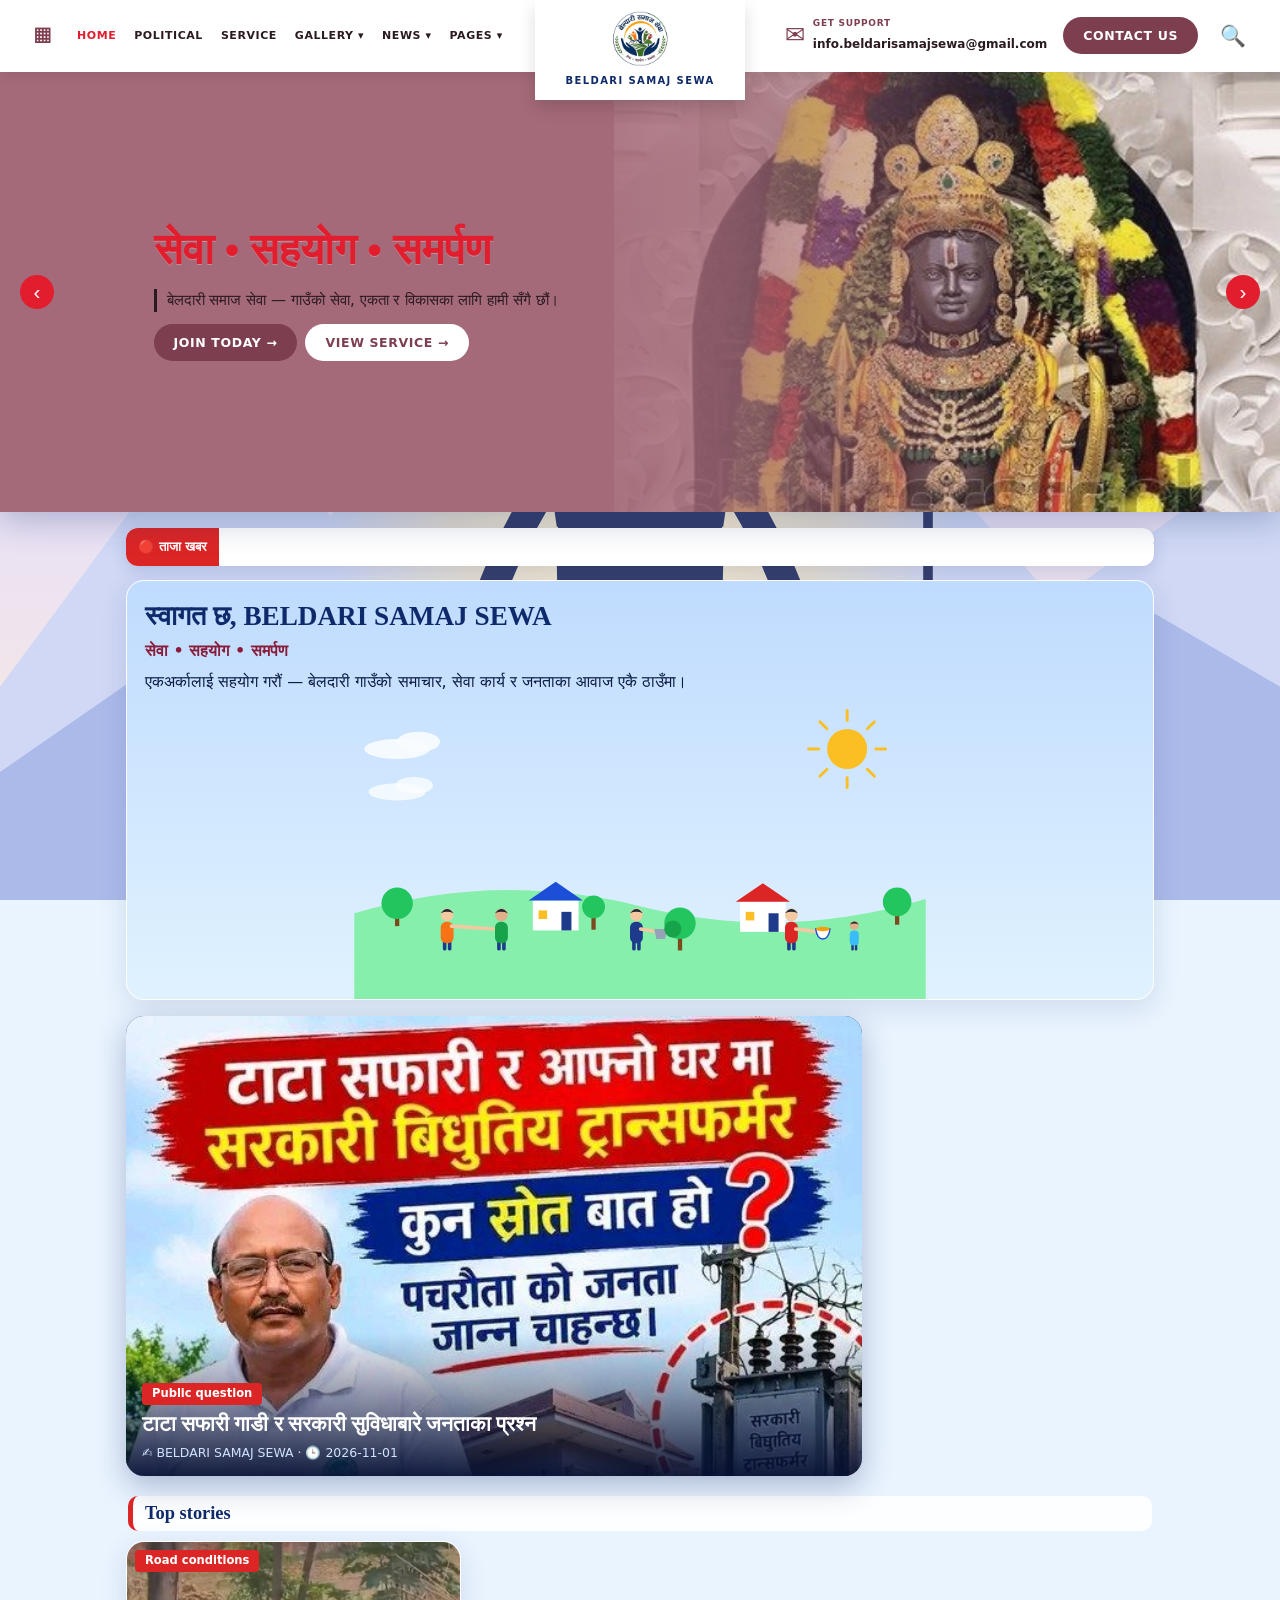
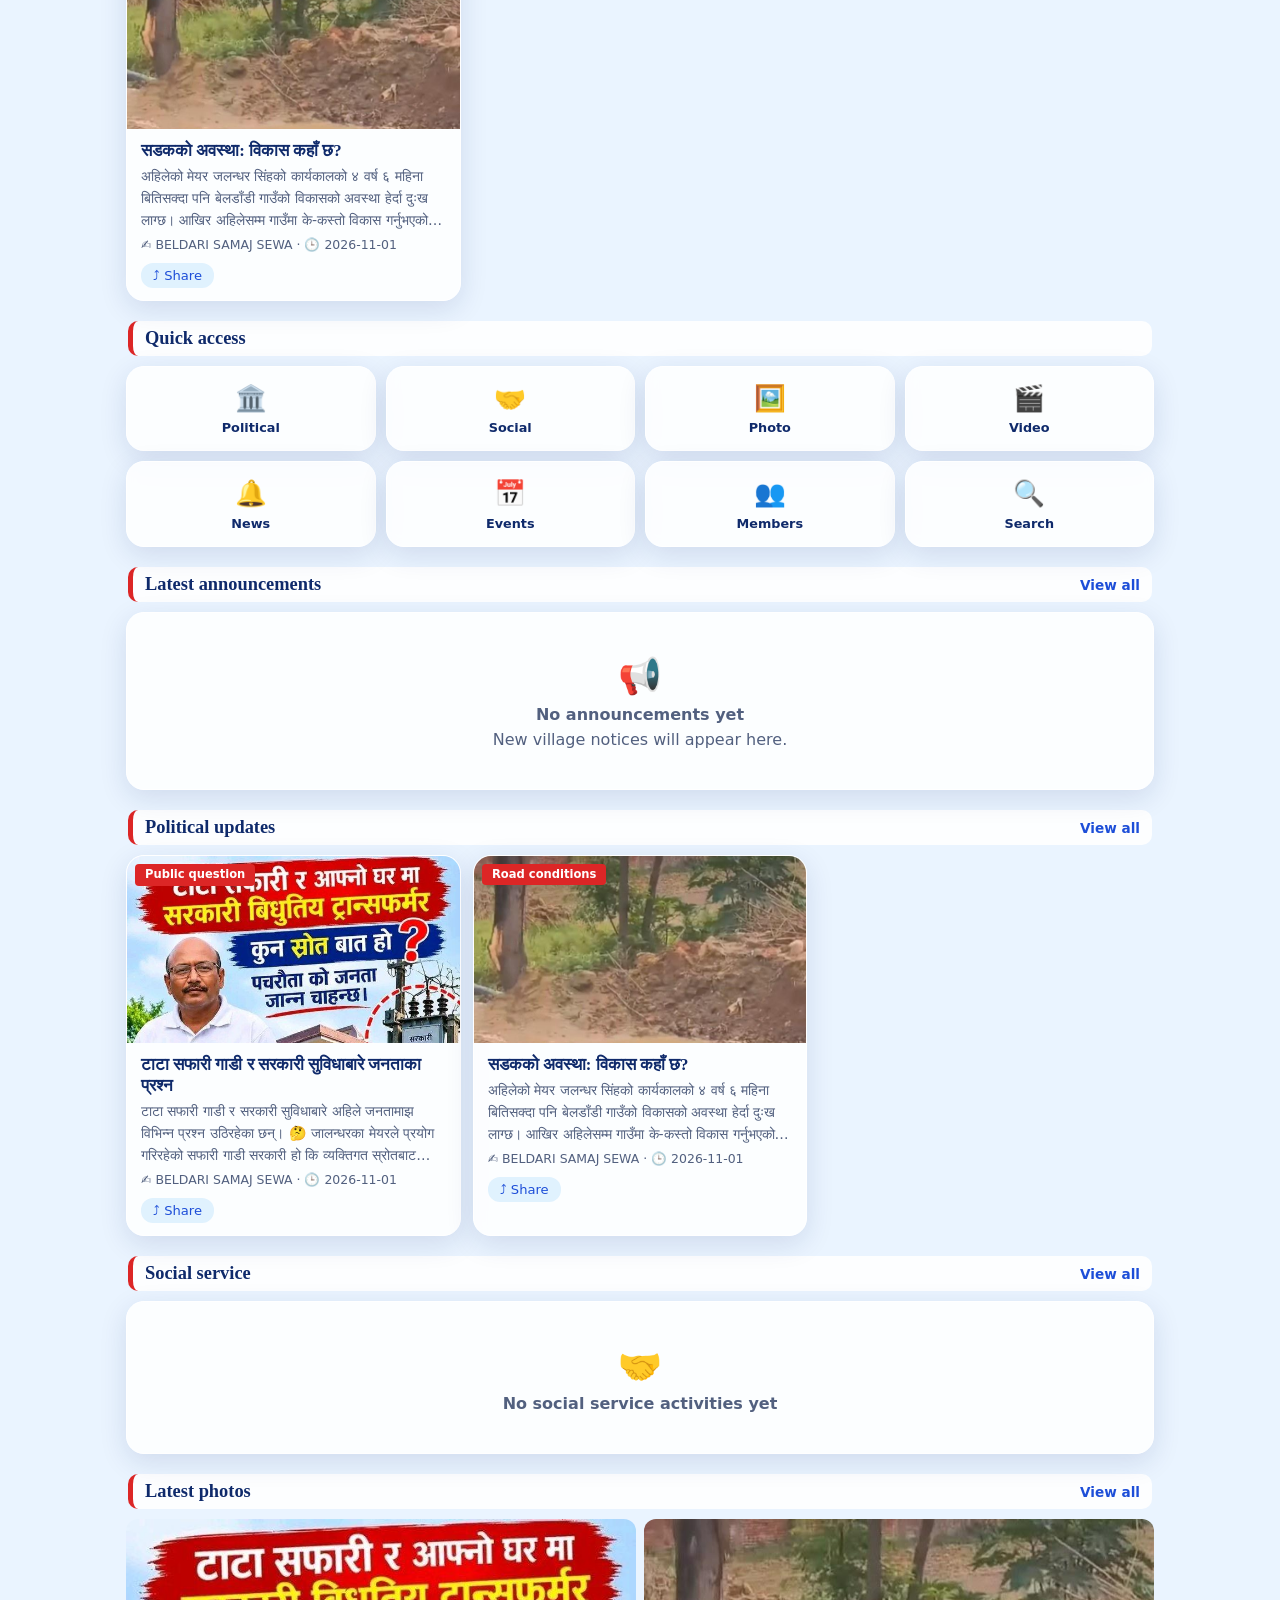
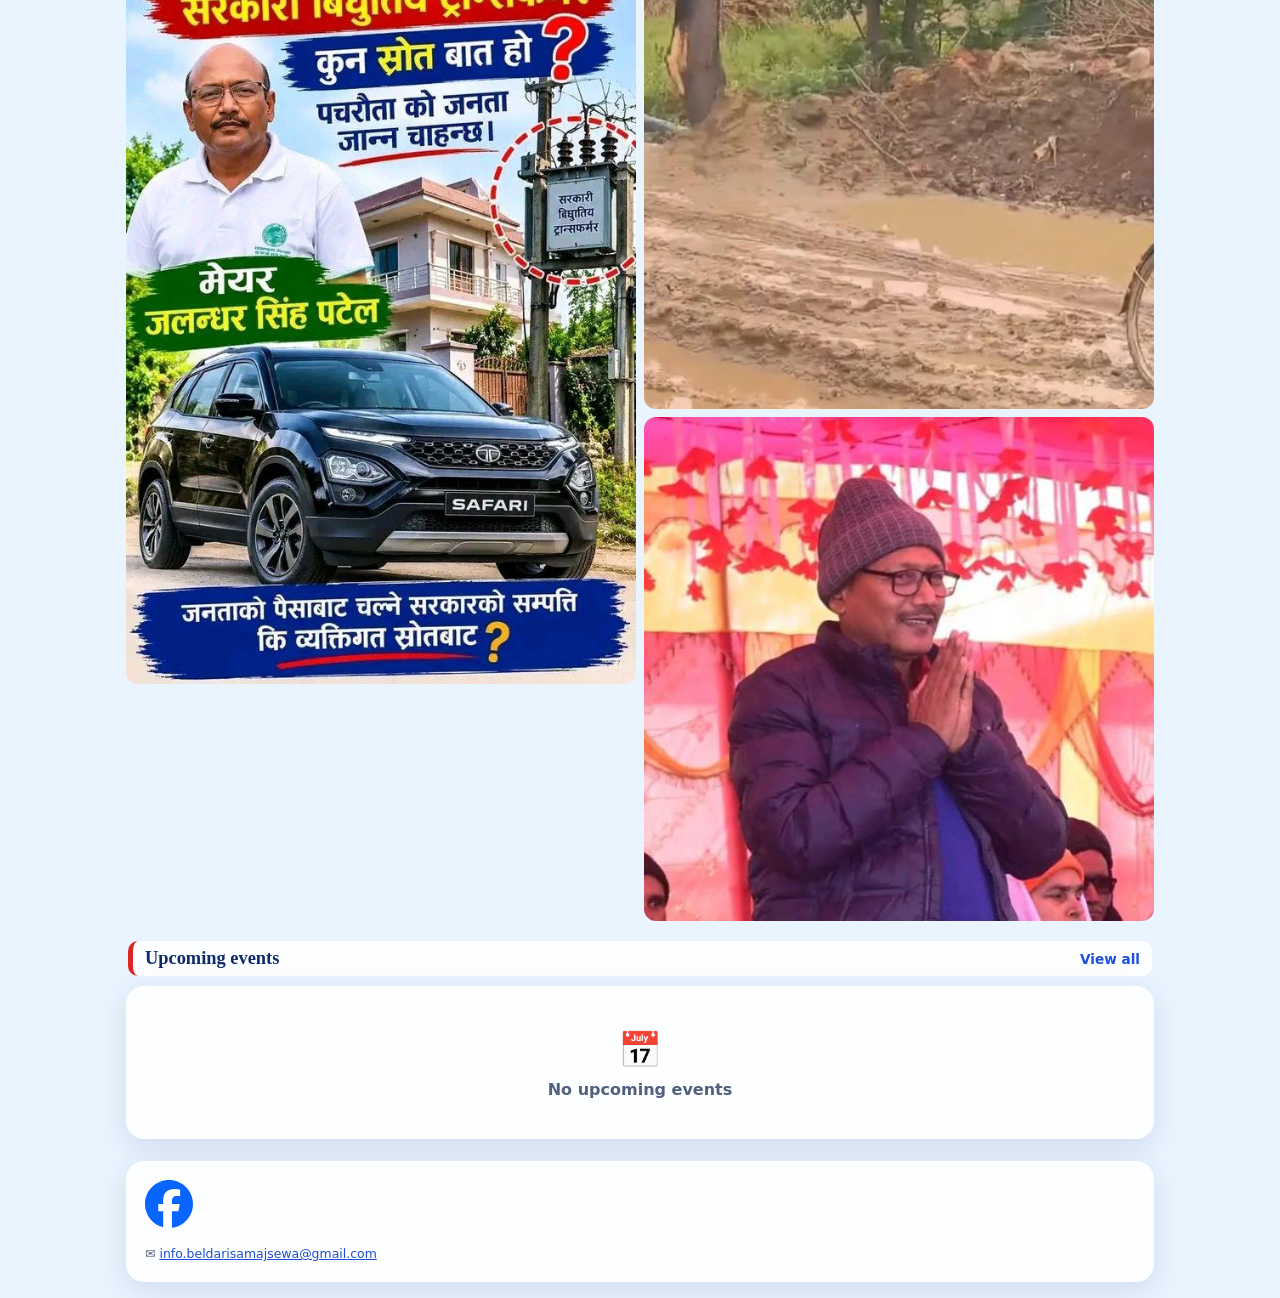
==== commit 7a481863: "Rename index (7).html to index.html" ====
--- a/index.html
+++ b/index.html
@@ -244,13 +244,17 @@
 const readIds = () => Store.get('read', []);
 const unread = () => C.notes.filter(n => !readIds().includes(n.id)).length;
 
-const SEED = [{"id": "p1", "type": "political", "title": "टाटा सफारी गाडी र सरकारी सुविधाबारे जनताका प्रश्न", "cat": "Public question", "date": "2026-11-01", "loc": "वार्ड नम्बर ४, बेलदारी", "desc": "टाटा सफारी गाडी र सरकारी सुविधाबारे अहिले जनतामाझ विभिन्न प्रश्न उठिरहेका छन्। 🤔\n\nजालन्धरका मेयरले प्रयोग गरिरहेको सफारी गाडी सरकारी हो कि व्यक्तिगत स्रोतबाट खरिद गरिएको हो? जनताले यो कुरा जान्न चाहेका छन्।\n\nजनताको पैसाबाट चल्ने सरकार र जनप्रतिनिधिको हरेक सुविधामा पारदर्शिता हुनुपर्छ। आखिर, जनताको पैसा हो भने हिसाब पनि जनताले पाउनुपर्छ!\n\nवार्ड नम्बर ४ मा बेलदारी, सडक, नाली र अन्य विकासका काम कहिले अगाडि बढ्छन्? जनतालाई गाडीको चर्चा मात्र होइन, आफ्नो वार्डमा वास्तविक विकास पनि चाहिएको छ।\n\n👉 मेयरज्यू, जनताको प्रश्नको जवाफ दिनुहोस् र विकासलाई प्राथमिकता दिनुहोस्!", "images": ["[data-uri]"], "og": "og-p1.jpg", "videos": [], "status": "published", "author": "BELDARI SAMAJ SEWA", "time": "10:00"}, {"id": "p2", "type": "political", "title": "सडकको अवस्था: विकास कहाँ छ?", "cat": "Road conditions", "date": "2026-11-01", "loc": "बेलदारी", "desc": "अहिलेको मेयर जलन्धर सिंहको कार्यकालको ४ वर्ष ६ महिना बितिसक्दा पनि बेलडाँडी गाउँको विकासको अवस्था हेर्दा दुःख लाग्छ। आखिर अहिलेसम्म गाउँमा के-कस्तो विकास गर्नुभएको छ? एकपटक गाउँका सडकहरूको अवस्था हेर्नुहोस्, बाटोको हालत कस्तो छ, जनताले कति दुःख भोगिरहेका छन्!\n\nमेयरज्यू, तपाईं कहाँ निदाउनुभएको छ? जनताले विकासको आशा गरेका छन्, भाषण होइन काम चाहेका छन्। कृपया जनताको समस्यालाई गम्भीरतापूर्वक लिनुहोस् र गाउँको विकासमा ध्यान दिनुहोस्।\n\nजनतालाई जवाफ चाहिएको छ, विकासको अनुभूति चाहिएको छ!", "images": ["[data-uri]